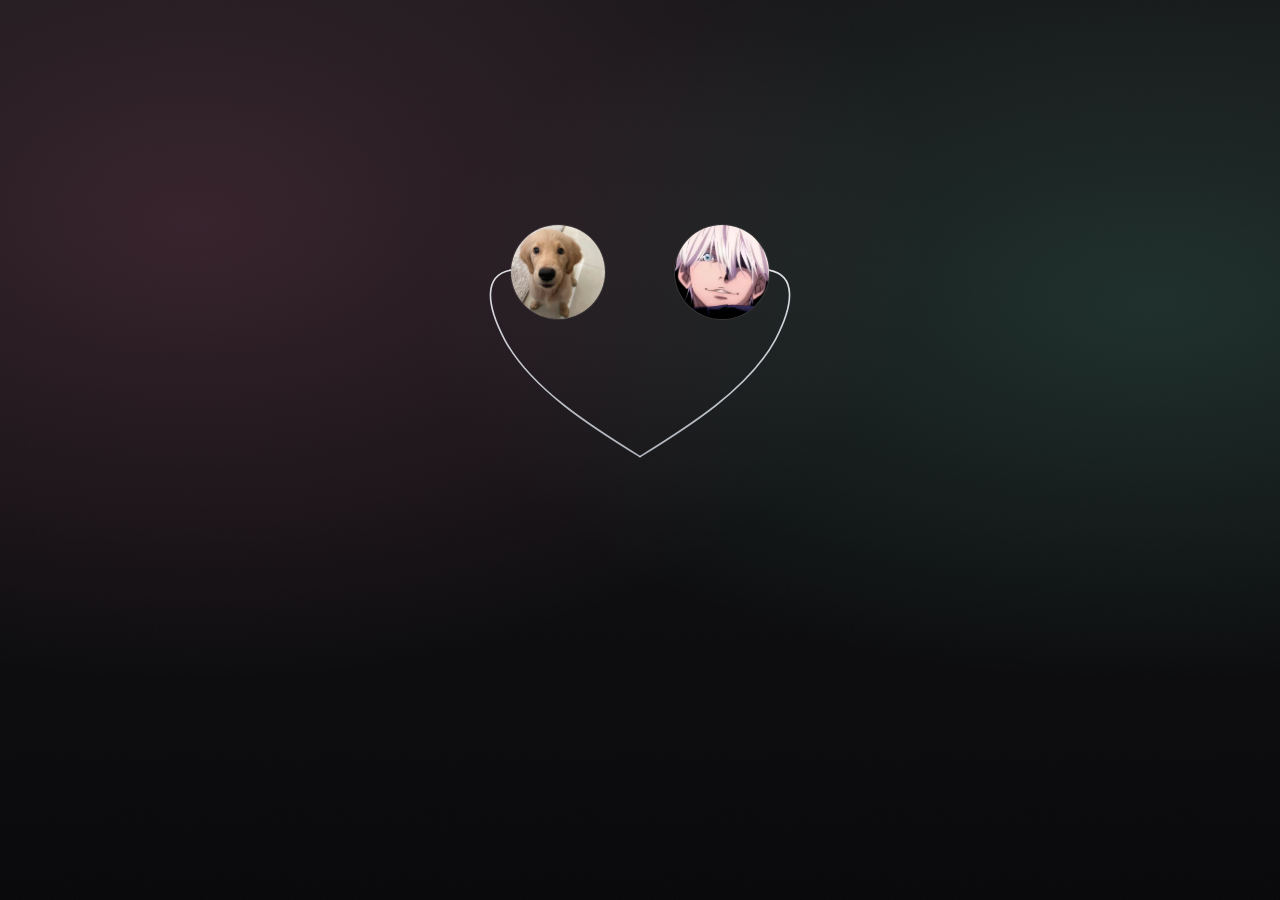
==== listen/index.html @ afef849c "Add incoming voice call and timed conversation continuation" ====
<!doctype html><html lang="zh-CN"><head><meta charset="utf-8"><meta name="viewport" content="width=device-width,initial-scale=1,viewport-fit=cover"><meta name="theme-color" content="#000"><title>一起听 · 动画预览</title><style>
*{box-sizing:border-box;-webkit-tap-highlight-color:transparent}body{margin:0;background:#000;font:15px -apple-system,BlinkMacSystemFont,'PingFang SC',sans-serif;color:#fff;min-height:100svh;display:grid;place-items:center}button{font:inherit;color:inherit;background:none;border:0;cursor:pointer}button:focus-visible{outline:2px solid #acffe4;outline-offset:7px}main{position:relative;width:min(100%,430px);height:100svh;max-height:950px;min-height:560px;overflow:hidden;background:#000;isolation:isolate}.atmosphere{position:absolute;inset:0;opacity:0;transition:opacity 2s,background 2s;background:radial-gradient(ellipse at 15% 25%,#d76b9430,transparent 48%),radial-gradient(ellipse at 90% 34%,#71e7bf25,transparent 45%),linear-gradient(#151517,#08080a)}.ready .atmosphere{opacity:1}.joined .atmosphere{background:radial-gradient(ellipse at 10% 10%,#6a7998aa,transparent 65%),linear-gradient(#3e4d69,#1c2430)}.grain{position:absolute;inset:0;opacity:.035;background-image:url("data:image/svg+xml,%3Csvg xmlns='http://www.w3.org/2000/svg' width='150' height='150'%3E%3Cfilter id='n'%3E%3CfeTurbulence type='fractalNoise' baseFrequency='.75' numOctaves='3' stitchTiles='stitch'/%3E%3C/filter%3E%3Crect width='100%25' height='100%25' filter='url(%23n)' opacity='.6'/%3E%3C/svg%3E");pointer-events:none}.hero{position:absolute;top:16%;left:50%;width:100%;max-width:410px;aspect-ratio:400/320;transform:translateX(-50%);transition:top 1.2s cubic-bezier(.22,.8,.2,1),transform 1.2s cubic-bezier(.22,.8,.2,1);z-index:4}.hero svg{position:absolute;inset:0;width:100%;height:100%;overflow:visible}.heart-path{fill:none;stroke-linecap:round;opacity:0}.ready .heart-path{opacity:1}.left{stroke:#ff9dca}.right{stroke:#99ffe0}.soft{stroke-width:10;filter:blur(8px);opacity:0!important}.ready .soft{opacity:.5!important}.core{stroke-width:1.8;filter:drop-shadow(0 0 4px currentColor)}.tracer{opacity:0;filter:drop-shadow(0 0 6px currentColor)}.avatar{position:absolute;top:24.6%;width:23%;aspect-ratio:1;border-radius:50%;object-fit:cover;opacity:0;transform:scale(.87);box-shadow:0 0 0 1px #ffffff1b,0 12px 25px #0005;transition:opacity 1.7s,transform 1.7s,box-shadow 1.8s}.avatar.sihan{left:18.5%}.avatar.junming{right:18.5%}.portraits .avatar{opacity:1;transform:scale(1)}.portraits .sihan{box-shadow:0 0 0 1px #ffaccc55,0 0 33px #ff7db82a}.portraits .junming{box-shadow:0 0 0 1px #9fffe055,0 0 33px #77ffd62a}.invite-copy{position:absolute;top:53%;left:0;right:0;text-align:center;opacity:0;transform:translateY(12px);transition:opacity 1.3s,transform 1.3s}.words .invite-copy{opacity:1;transform:none}.invite-copy h1{font-size:23px;letter-spacing:.7px;font-weight:500;margin:0 0 15px}.invite-copy p{font-size:18px;color:#c4c4cb;margin:0;font-weight:300;letter-spacing:1.5px}.accept-row{position:absolute;top:72%;left:0;right:0;display:flex;justify-content:center;gap:65px;opacity:0;transform:translateY(16px);transition:opacity 1s,transform 1s}.actions .accept-row{opacity:1;transform:none}.round{width:69px;height:69px;border-radius:50%;display:grid;place-items:center;transition:transform .2s,box-shadow .3s}.round:active{transform:scale(.92)}.round svg{width:31px;height:31px}.decline{background:#8a8a8f44;box-shadow:inset 0 0 0 1px #fff1}.accept{background:linear-gradient(145deg,#ff6963,#ff2828);box-shadow:0 8px 36px #ff383831,inset 0 1px 0 #ffb5a74d}.accept:hover{box-shadow:0 8px 42px #ff383855}.player{position:absolute;inset:0;opacity:0;pointer-events:none;transition:opacity 1.2s .4s}.joined .player{opacity:1;pointer-events:auto}.joined .hero{top:13%;transform:translateX(-50%)scale(.64);transform-origin:top center}.joined .invite-copy,.joined .accept-row{opacity:0;pointer-events:none;transition:opacity .35s;transform:translateY(-8px)}.together{position:absolute;top:67%;width:100%;text-align:center;font-size:19px;color:#ced6e3;opacity:0;transition:opacity 1s .6s}.joined .together{opacity:1}.player-head{position:absolute;top:5.5%;left:20px;right:20px;display:flex;gap:12px;align-items:flex-start;justify-content:space-between}.player-head>button{font-size:27px;color:#d1d8e2;padding:0;line-height:1}.track-heading{text-align:center;min-width:0}.track-heading strong{display:block;font-size:14px;font-weight:500;white-space:nowrap;overflow:hidden;text-overflow:ellipsis;max-width:295px;color:#dce2ed}.track-heading small{display:block;font-size:12px;color:#a8b2c2;margin-top:9px}.disc{position:absolute;left:50%;top:38%;width:74%;aspect-ratio:1;transform:translateX(-50%);border-radius:50%;box-shadow:0 0 0 11px #ffffff05,0 0 0 12px #ffffff13,0 18px 35px #0004;background:#0b0b0c}.vinyl{width:100%;height:100%;border-radius:50%;display:grid;place-items:center;background:repeating-radial-gradient(circle,#18181a 0,#111113 2px,#18181a 3px,#0e0e10 4px);animation:spin 24s linear infinite;animation-play-state:paused}.playing .vinyl{animation-play-state:running}.vinyl img{width:69%;height:69%;border-radius:50%;object-fit:cover;box-shadow:0 0 0 3px #070707}.player-icons{position:absolute;left:30px;right:30px;bottom:24%;display:flex;align-items:center;justify-content:space-between;color:#cbd2de}.player-icons button{font-size:24px;min-width:36px}.player-icons button[aria-pressed=true]{color:#ff727c}.player-icons .chat{background:#ffffff0b;border-radius:50%;padding:10px;font-size:21px}.progress{position:absolute;bottom:16%;left:26px;right:26px}.progress input{appearance:none;-webkit-appearance:none;background:#ffffff22;height:2px;width:100%;outline:none;accent-color:white}.progress input::-webkit-slider-thumb{appearance:none;width:6px;height:6px;border-radius:50%;background:#e7edf4}.times{display:flex;justify-content:space-between;color:#9ba6b8;font-size:10px;margin-top:12px}.times span:nth-child(2){color:#b1bac9;letter-spacing:1px}.controls{position:absolute;bottom:6.5%;left:28px;right:28px;display:flex;justify-content:space-between;align-items:center}.controls button{font-size:24px;color:#c6cedb}.controls .play{font-size:41px;color:#e1e6ee;min-width:60px}.controls .play svg{width:39px;height:39px}.replay{position:absolute;bottom:15px;left:50%;transform:translateX(-50%);font-size:10px;letter-spacing:2px;color:#ffffff40;z-index:10;opacity:0;transition:opacity 1s}.ready .replay{opacity:1}.toast{position:absolute;bottom:31%;left:50%;transform:translateX(-50%);border-radius:20px;padding:10px 18px;background:#0009;z-index:20;font-size:12px;white-space:nowrap}.rejected{position:absolute;inset:0;display:none;place-items:center;text-align:center;color:#aaa;z-index:8;background:#000}.rejected button{display:block;margin:20px auto;color:#ccc;font-size:13px}.declined .rejected{display:grid}@keyframes spin{to{transform:rotate(360deg)}}@media(min-width:600px){main{height:min(94svh,900px);border-radius:30px;box-shadow:0 0 0 1px #ffffff16}}@media(max-height:700px){.hero{top:10%;width:88%}.invite-copy{top:53%}.accept-row{top:73%}.joined .hero{top:12%;transform:translateX(-50%)scale(.57)}.disc{top:35%;width:65%}.player-icons{bottom:24%}}@media(prefers-reduced-motion:reduce){.vinyl{animation:none}.hero,.atmosphere{transition-duration:.4s}}
</style><style>
.ear-wire{fill:none;stroke-width:1.5;stroke-linecap:round;opacity:0;transition:opacity 1.5s}.ear-tip{fill:none;stroke:#f3f3f5;stroke-width:2.2;stroke-linecap:round;opacity:0;transition:opacity 1.5s}.portraits .ear-wire,.portraits .ear-tip{opacity:1}.travel-light{fill:none;stroke:url(#travelColor);stroke-linecap:round;opacity:0}.travel-core{stroke-width:2;filter:drop-shadow(0 0 3px #ffd6e7)}.travel-soft{stroke-width:8;filter:blur(5px)}#flowDot{opacity:0;filter:drop-shadow(0 0 5px #ffcae1)}.avatar{image-rendering:auto;filter:none!important;box-shadow:0 0 0 1px #ffffff15!important}.received .avatar.junming{animation:receiveLight 1.6s ease-out}.received .avatar.sihan{box-shadow:0 0 0 1px #ffffff20!important}@keyframes receiveLight{0%{box-shadow:0 0 0 0 #acffe0a0,0 0 36px #a9ffe070}45%{box-shadow:0 0 0 12px #a9ffe000,0 0 26px #a9ffe040}100%{box-shadow:0 0 0 0 #a9ffe000,0 0 0 #a9ffe000}}
</style><style>.earbuds{fill:#f9fafc;stroke:#f9fafc;stroke-width:1.4;opacity:0;transition:opacity 1.2s}.earbuds path{fill:none;stroke-width:2}.portraits .earbuds{opacity:1}.ear-wire{stroke-width:1.5}.travel-core{visibility:hidden}#flowDot{r:1.8;opacity:0!important}.flow-segment{fill:none;stroke-width:3.8;stroke-linecap:round}</style><style>.invite-copy{top:56%}@media(max-height:700px){.invite-copy{top:55%}}</style><style>.ear-wire{stroke-width:1.05}.ear-tip{stroke-width:1.1}.earbuds{stroke-width:.5}.earbuds path{stroke-width:1}.flow-segment{stroke-width:4;filter:drop-shadow(0 0 2px #ff6677) drop-shadow(0 0 5px currentColor)}.flow-segment.neon-white{stroke:#fff9f6!important;stroke-width:1.65;filter:none}.travel-soft{stroke-width:10;filter:blur(4px)}</style><style>.ear-wire{stroke-width:1.6}.flow-segment{stroke-width:5.2}.flow-segment.neon-white{stroke-width:2.3}.travel-soft{stroke-width:13}</style><style>.decline,.replay{display:none}.accept-row{gap:0}main{height:100svh!important;max-height:none;border-radius:0!important;width:100%;max-width:none}</style></head><body><main id="scene" aria-label="一起听动画预览"><div class="atmosphere"></div><div class="grain"></div><div class="hero"><svg viewBox="0 0 400 320" aria-hidden="true"><defs><linearGradient id="wireLeft" x1="0" y1="0" x2="0" y2="1"><stop stop-color="#f4f5f9" stop-opacity=".9"/><stop offset="1" stop-color="#d6dce7" stop-opacity=".78"/></linearGradient><linearGradient id="wireRight" x1="0" y1="0" x2="0" y2="1"><stop stop-color="#f4f5f9" stop-opacity=".9"/><stop offset="1" stop-color="#d6dce7" stop-opacity=".78"/></linearGradient><linearGradient id="travelColor" gradientUnits="userSpaceOnUse" x1="65" y1="0" x2="335" y2="0"><stop stop-color="#ff536d"/><stop offset=".48" stop-color="#f9dae5"/><stop offset="1" stop-color="#a9ffe0"/></linearGradient></defs><path class="ear-wire" d="M74 123 C47 128 50 157 68 191 C94 239 153 276 200 305" stroke="url(#wireLeft)"/><path class="ear-wire" d="M326 123 C353 128 350 157 332 191 C306 239 247 276 200 305" stroke="url(#wireRight)"/><path id="flowSoft" class="travel-light travel-soft" d="M74 123 C47 128 50 157 68 191 C94 239 153 276 200 305 C247 276 306 239 332 191 C350 157 353 128 326 123 Q308 121 280 127"/><path id="flow" class="travel-light travel-core" d="M74 123 C47 128 50 157 68 191 C94 239 153 276 200 305 C247 276 306 239 332 191 C350 157 353 128 326 123 Q308 121 280 127"/><g id="flowSegments"></g><circle id="flowDot" r="2.2" fill="#fff3f9"/></svg><img class="avatar sihan" src="../assets/2a4f7eace0f0ba755a666dd6da0819e97e3ea6f4.jpg" alt="陈思罕的网易云头像"><img class="avatar junming" src="../assets/f49300888a04b9a6ac1f22a2c829a910344f1e4a.png" alt="陈浚铭的网易云头像"><div class="together">正在一起听</div></div><div class="invite-copy"><h1>您的复活码是3512</h1><p>邀请你一起听</p></div><div class="accept-row"><button class="round decline" id="decline" aria-label="拒绝一起听邀请" disabled><svg viewBox="0 0 32 32" fill="none" stroke="white" stroke-width="2" stroke-linecap="round"><path d="m7 7 18 18M25 7 7 25"/></svg></button><button class="round accept" id="accept" aria-label="接受一起听邀请" disabled><svg viewBox="0 0 32 32" fill="none" stroke="white" stroke-width="2" stroke-linecap="round" stroke-linejoin="round"><path d="m5 16 8 8L27 7"/></svg></button></div><section class="player" aria-label="一起听播放页" aria-hidden="true"><header class="player-head"><button id="back" aria-label="返回邀请">⌄</button><div class="track-heading"><strong>刻在我心底的名字</strong><small>卢广仲　<span>关注</span></small></div><button id="more" aria-label="更多">⋮</button></header><div class="disc"><div class="vinyl"><img src="../assets/ending-name-cover.jpg" alt="刻在我心底的名字专辑封面"></div></div><div class="player-icons"><button id="like" aria-label="喜欢歌曲" aria-pressed="true">♥</button><button id="download" aria-label="下载歌曲">⇩</button><button class="chat" id="chat" aria-label="一起听聊天">☏</button><button id="comment" aria-label="歌曲评论">☷</button><button id="options" aria-label="更多选项">⋮</button></div><div class="progress"><input id="seek" type="range" min="0" max="320" step=".1" value="0" aria-label="歌曲播放进度"><div class="times"><span id="elapsed">00:00</span><span>极高音质</span><span id="duration">05:20</span></div></div><div class="controls"><button id="loop" aria-label="单曲循环" aria-pressed="false">↺₁</button><button id="prev" aria-label="从头播放">▮◀</button><button class="play" id="play" aria-label="暂停歌曲"><svg viewBox="0 0 40 40" fill="currentColor"><path d="M11 6h6v28h-6zm12 0h6v28h-6z"/></svg></button><button id="next" aria-label="下一首">▶▮</button><button id="queue" aria-label="播放列表">☷</button></div></section><div class="rejected"><div>邀请已婉拒<button id="retry">重新播放这段邀请 ↻</button></div></div><button class="replay" id="replay">重播动画 ↻</button><audio id="audio" preload="metadata" src="../assets/ending-name.mp3"></audio></main><script>
const $=id=>document.getElementById(id),scene=$('scene'),audio=$('audio');let run=0,raf=0,timers=[];
const later=(fn,t)=>timers.push(setTimeout(fn,t));
function reset(){run++;cancelAnimationFrame(raf);timers.forEach(clearTimeout);timers=[];audio.pause();audio.currentTime=0;scene.className='';document.querySelector('.player').setAttribute('aria-hidden','true');document.querySelector('.accept-row').inert=false;document.querySelector('.player').inert=true;$('accept').disabled=$('decline').disabled=true;for(const id of ['flow','flowSoft','flowDot'])$(id).style.opacity=0;$('flowSegments').replaceChildren();later(start,1200);}
function start(){
 const token=run;scene.classList.add('ready');later(()=>scene.classList.add('portraits'),100);later(()=>scene.classList.add('words'),1500);
 later(()=>{
  const path=$('flow'),len=path.getTotalLength(),trail=160,duration=4800;let begin=performance.now();const unused=0;const segments=[];for(let i=0;i<160;i++){const line=document.createElementNS('http://www.w3.org/2000/svg','path');line.classList.add('flow-segment');$('flowSegments').append(line);const core=line.cloneNode();core.classList.add('neon-white');$('flowSegments').append(core);segments.push({line,core});}
  for(const id of ['flow','flowSoft']){$(id).style.strokeDasharray=trail+' '+(len+trail);}
  function draw(now){
   if(token!==run||scene.classList.contains('joined'))return;
   const t=Math.min(1,(now-begin)/duration),distance=len*(t*t*(3-2*t)),point=path.getPointAtLength(distance);
   const opacity=t>.92?(1-t)/.08:Math.min(1,t*15);
   for(const id of ['flow','flowSoft']){$(id).style.strokeDashoffset=trail-distance;$(id).style.opacity=opacity*(id==='flowSoft'?.7:1);}
   const blend=Math.max(0,Math.min(1,(distance/len-.42)/.28));const head=[255+(74-255)*blend,65+(238-65)*blend,100+(192-100)*blend];
   segments.forEach(({line,core},i)=>{const q0=i/segments.length,q1=(i+1)/segments.length,d0=distance-trail+trail*q0,d1=distance-trail+trail*q1;if(d1<0){line.style.opacity=core.style.opacity=0;return;}const a=path.getPointAtLength(Math.max(0,d0)),b=path.getPointAtLength(Math.max(0,d1));line.setAttribute('d','M'+a.x+' '+a.y+' L'+b.x+' '+b.y);core.setAttribute('d',line.getAttribute('d'));core.style.opacity=opacity*Math.pow(q1,.85);const pale=(1-q1)*.35;const rgb=head.map(c=>Math.round(c+(255-c)*pale));line.setAttribute('stroke','rgb('+rgb.join(',')+')');line.style.opacity=opacity*Math.pow(q1,1.3);});
   $('flowDot').setAttribute('cx',point.x);$('flowDot').setAttribute('cy',point.y);$('flowDot').style.opacity=opacity;
   
   if(t<1)raf=requestAnimationFrame(draw);
   else{scene.classList.add('actions');$('accept').disabled=false;begin=now;raf=requestAnimationFrame(draw);}
  }
  raf=requestAnimationFrame(draw);
 },900);
}
function join(){if(scene.classList.contains('joined'))return;scene.classList.add('joined');document.querySelector('.player').inert=false;document.querySelector('.player').setAttribute('aria-hidden','false');document.querySelector('.accept-row').inert=true;audio.play().catch(()=>{scene.classList.remove('playing');syncPlay();});$('play').focus({preventScroll:true});}
function syncPlay(){const playing=!audio.paused;scene.classList.toggle('playing',playing);$('play').innerHTML=playing?'<svg viewBox="0 0 40 40" fill="currentColor"><path d="M11 6h6v28h-6zm12 0h6v28h-6z"/></svg>':'<svg viewBox="0 0 40 40" fill="currentColor"><path d="m10 5 26 15-26 15z"/></svg>';$('play').setAttribute('aria-label',playing?'暂停歌曲':'播放歌曲');}
const time=n=>String(Math.floor(n/60)).padStart(2,'0')+':'+String(Math.floor(n%60)).padStart(2,'0');
audio.onplay=audio.onpause=audio.onended=syncPlay;audio.onloadedmetadata=()=>{$('seek').max=audio.duration;$('duration').textContent=time(audio.duration);};audio.ontimeupdate=()=>{$('seek').value=audio.currentTime;$('elapsed').textContent=time(audio.currentTime);};$('seek').oninput=e=>audio.currentTime=Number(e.target.value);
$('accept').onclick=join;$('decline').onclick=()=>{};$('replay').onclick=$('retry').onclick=$('back').onclick=reset;$('play').onclick=()=>audio.paused?audio.play().catch(()=>toast('点击重试播放')):audio.pause();$('prev').onclick=()=>{audio.currentTime=0;};$('next').onclick=()=>toast('正在一起听《刻在我心底的名字》');$('like').onclick=()=>{const b=$('like'),on=b.getAttribute('aria-pressed')!=='true';b.setAttribute('aria-pressed',on);b.textContent=on?'♥':'♡';};$('loop').onclick=()=>{audio.loop=!audio.loop;$('loop').setAttribute('aria-pressed',audio.loop);toast(audio.loop?'单曲循环已开启':'单曲循环已关闭');};function toast(text){document.querySelector('.toast')?.remove();const n=document.createElement('div');n.className='toast';n.textContent=text;scene.append(n);setTimeout(()=>n.remove(),2000);}for(const id of ['more','options','queue','chat','comment','download'])$(id).onclick=()=>toast(id==='queue'?'一起听 · 刻在我心底的名字':id==='chat'?'正在和您的复活码是3512一起听':'一起听动画预览');reset();
</script></body></html>
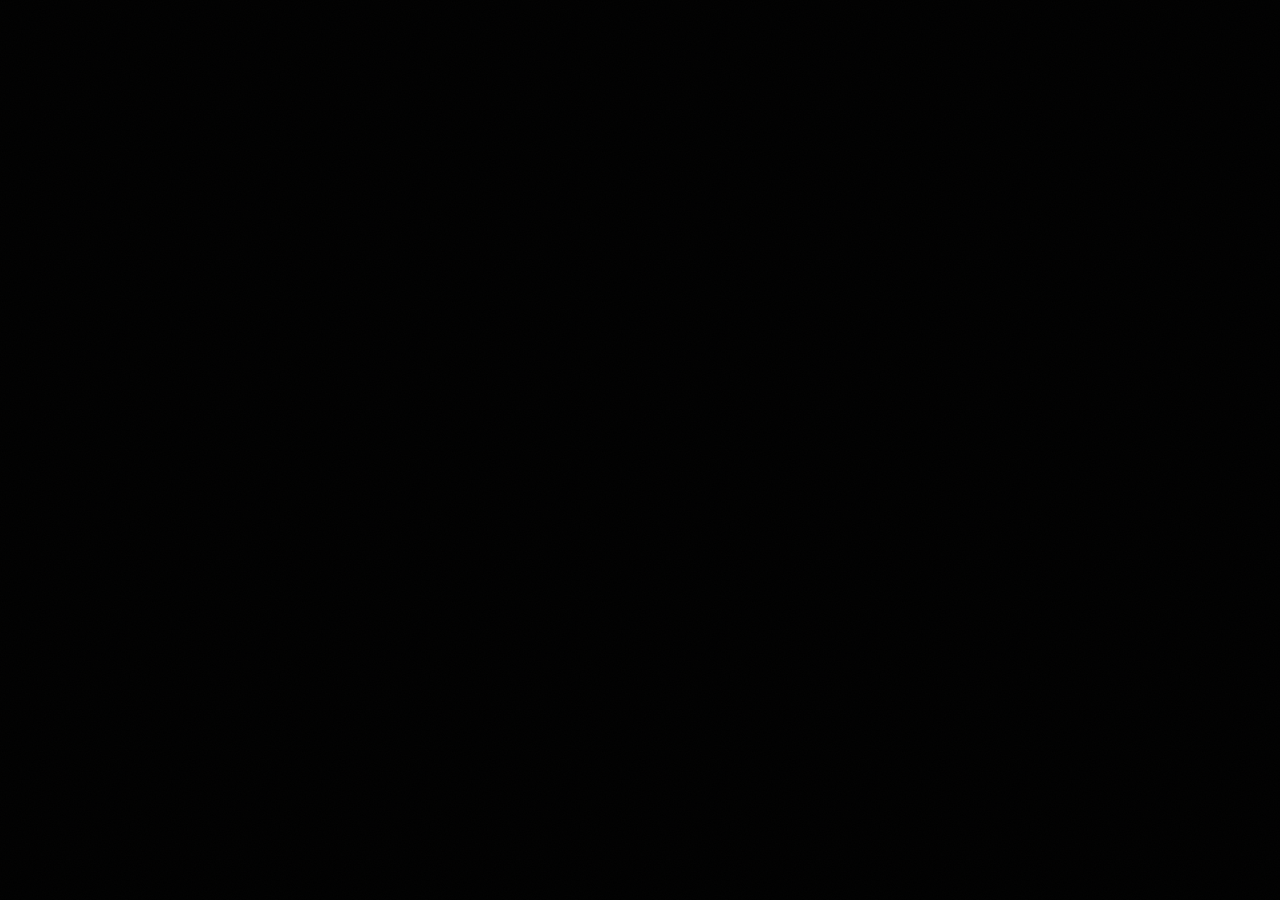
==== commit fac420d2: "Add incoming voice call and timed conversation continuation" ====
--- a/listen/index.html
+++ b/listen/index.html
@@ -2,7 +2,7 @@
 *{box-sizing:border-box;-webkit-tap-highlight-color:transparent}body{margin:0;background:#000;font:15px -apple-system,BlinkMacSystemFont,'PingFang SC',sans-serif;color:#fff;min-height:100svh;display:grid;place-items:center}button{font:inherit;color:inherit;background:none;border:0;cursor:pointer}button:focus-visible{outline:2px solid #acffe4;outline-offset:7px}main{position:relative;width:min(100%,430px);height:100svh;max-height:950px;min-height:560px;overflow:hidden;background:#000;isolation:isolate}.atmosphere{position:absolute;inset:0;opacity:0;transition:opacity 2s,background 2s;background:radial-gradient(ellipse at 15% 25%,#d76b9430,transparent 48%),radial-gradient(ellipse at 90% 34%,#71e7bf25,transparent 45%),linear-gradient(#151517,#08080a)}.ready .atmosphere{opacity:1}.joined .atmosphere{background:radial-gradient(ellipse at 10% 10%,#6a7998aa,transparent 65%),linear-gradient(#3e4d69,#1c2430)}.grain{position:absolute;inset:0;opacity:.035;background-image:url("data:image/svg+xml,%3Csvg xmlns='http://www.w3.org/2000/svg' width='150' height='150'%3E%3Cfilter id='n'%3E%3CfeTurbulence type='fractalNoise' baseFrequency='.75' numOctaves='3' stitchTiles='stitch'/%3E%3C/filter%3E%3Crect width='100%25' height='100%25' filter='url(%23n)' opacity='.6'/%3E%3C/svg%3E");pointer-events:none}.hero{position:absolute;top:16%;left:50%;width:100%;max-width:410px;aspect-ratio:400/320;transform:translateX(-50%);transition:top 1.2s cubic-bezier(.22,.8,.2,1),transform 1.2s cubic-bezier(.22,.8,.2,1);z-index:4}.hero svg{position:absolute;inset:0;width:100%;height:100%;overflow:visible}.heart-path{fill:none;stroke-linecap:round;opacity:0}.ready .heart-path{opacity:1}.left{stroke:#ff9dca}.right{stroke:#99ffe0}.soft{stroke-width:10;filter:blur(8px);opacity:0!important}.ready .soft{opacity:.5!important}.core{stroke-width:1.8;filter:drop-shadow(0 0 4px currentColor)}.tracer{opacity:0;filter:drop-shadow(0 0 6px currentColor)}.avatar{position:absolute;top:24.6%;width:23%;aspect-ratio:1;border-radius:50%;object-fit:cover;opacity:0;transform:scale(.87);box-shadow:0 0 0 1px #ffffff1b,0 12px 25px #0005;transition:opacity 1.7s,transform 1.7s,box-shadow 1.8s}.avatar.sihan{left:18.5%}.avatar.junming{right:18.5%}.portraits .avatar{opacity:1;transform:scale(1)}.portraits .sihan{box-shadow:0 0 0 1px #ffaccc55,0 0 33px #ff7db82a}.portraits .junming{box-shadow:0 0 0 1px #9fffe055,0 0 33px #77ffd62a}.invite-copy{position:absolute;top:53%;left:0;right:0;text-align:center;opacity:0;transform:translateY(12px);transition:opacity 1.3s,transform 1.3s}.words .invite-copy{opacity:1;transform:none}.invite-copy h1{font-size:23px;letter-spacing:.7px;font-weight:500;margin:0 0 15px}.invite-copy p{font-size:18px;color:#c4c4cb;margin:0;font-weight:300;letter-spacing:1.5px}.accept-row{position:absolute;top:72%;left:0;right:0;display:flex;justify-content:center;gap:65px;opacity:0;transform:translateY(16px);transition:opacity 1s,transform 1s}.actions .accept-row{opacity:1;transform:none}.round{width:69px;height:69px;border-radius:50%;display:grid;place-items:center;transition:transform .2s,box-shadow .3s}.round:active{transform:scale(.92)}.round svg{width:31px;height:31px}.decline{background:#8a8a8f44;box-shadow:inset 0 0 0 1px #fff1}.accept{background:linear-gradient(145deg,#ff6963,#ff2828);box-shadow:0 8px 36px #ff383831,inset 0 1px 0 #ffb5a74d}.accept:hover{box-shadow:0 8px 42px #ff383855}.player{position:absolute;inset:0;opacity:0;pointer-events:none;transition:opacity 1.2s .4s}.joined .player{opacity:1;pointer-events:auto}.joined .hero{top:13%;transform:translateX(-50%)scale(.64);transform-origin:top center}.joined .invite-copy,.joined .accept-row{opacity:0;pointer-events:none;transition:opacity .35s;transform:translateY(-8px)}.together{position:absolute;top:67%;width:100%;text-align:center;font-size:19px;color:#ced6e3;opacity:0;transition:opacity 1s .6s}.joined .together{opacity:1}.player-head{position:absolute;top:5.5%;left:20px;right:20px;display:flex;gap:12px;align-items:flex-start;justify-content:space-between}.player-head>button{font-size:27px;color:#d1d8e2;padding:0;line-height:1}.track-heading{text-align:center;min-width:0}.track-heading strong{display:block;font-size:14px;font-weight:500;white-space:nowrap;overflow:hidden;text-overflow:ellipsis;max-width:295px;color:#dce2ed}.track-heading small{display:block;font-size:12px;color:#a8b2c2;margin-top:9px}.disc{position:absolute;left:50%;top:38%;width:74%;aspect-ratio:1;transform:translateX(-50%);border-radius:50%;box-shadow:0 0 0 11px #ffffff05,0 0 0 12px #ffffff13,0 18px 35px #0004;background:#0b0b0c}.vinyl{width:100%;height:100%;border-radius:50%;display:grid;place-items:center;background:repeating-radial-gradient(circle,#18181a 0,#111113 2px,#18181a 3px,#0e0e10 4px);animation:spin 24s linear infinite;animation-play-state:paused}.playing .vinyl{animation-play-state:running}.vinyl img{width:69%;height:69%;border-radius:50%;object-fit:cover;box-shadow:0 0 0 3px #070707}.player-icons{position:absolute;left:30px;right:30px;bottom:24%;display:flex;align-items:center;justify-content:space-between;color:#cbd2de}.player-icons button{font-size:24px;min-width:36px}.player-icons button[aria-pressed=true]{color:#ff727c}.player-icons .chat{background:#ffffff0b;border-radius:50%;padding:10px;font-size:21px}.progress{position:absolute;bottom:16%;left:26px;right:26px}.progress input{appearance:none;-webkit-appearance:none;background:#ffffff22;height:2px;width:100%;outline:none;accent-color:white}.progress input::-webkit-slider-thumb{appearance:none;width:6px;height:6px;border-radius:50%;background:#e7edf4}.times{display:flex;justify-content:space-between;color:#9ba6b8;font-size:10px;margin-top:12px}.times span:nth-child(2){color:#b1bac9;letter-spacing:1px}.controls{position:absolute;bottom:6.5%;left:28px;right:28px;display:flex;justify-content:space-between;align-items:center}.controls button{font-size:24px;color:#c6cedb}.controls .play{font-size:41px;color:#e1e6ee;min-width:60px}.controls .play svg{width:39px;height:39px}.replay{position:absolute;bottom:15px;left:50%;transform:translateX(-50%);font-size:10px;letter-spacing:2px;color:#ffffff40;z-index:10;opacity:0;transition:opacity 1s}.ready .replay{opacity:1}.toast{position:absolute;bottom:31%;left:50%;transform:translateX(-50%);border-radius:20px;padding:10px 18px;background:#0009;z-index:20;font-size:12px;white-space:nowrap}.rejected{position:absolute;inset:0;display:none;place-items:center;text-align:center;color:#aaa;z-index:8;background:#000}.rejected button{display:block;margin:20px auto;color:#ccc;font-size:13px}.declined .rejected{display:grid}@keyframes spin{to{transform:rotate(360deg)}}@media(min-width:600px){main{height:min(94svh,900px);border-radius:30px;box-shadow:0 0 0 1px #ffffff16}}@media(max-height:700px){.hero{top:10%;width:88%}.invite-copy{top:53%}.accept-row{top:73%}.joined .hero{top:12%;transform:translateX(-50%)scale(.57)}.disc{top:35%;width:65%}.player-icons{bottom:24%}}@media(prefers-reduced-motion:reduce){.vinyl{animation:none}.hero,.atmosphere{transition-duration:.4s}}
 </style><style>
 .ear-wire{fill:none;stroke-width:1.5;stroke-linecap:round;opacity:0;transition:opacity 1.5s}.ear-tip{fill:none;stroke:#f3f3f5;stroke-width:2.2;stroke-linecap:round;opacity:0;transition:opacity 1.5s}.portraits .ear-wire,.portraits .ear-tip{opacity:1}.travel-light{fill:none;stroke:url(#travelColor);stroke-linecap:round;opacity:0}.travel-core{stroke-width:2;filter:drop-shadow(0 0 3px #ffd6e7)}.travel-soft{stroke-width:8;filter:blur(5px)}#flowDot{opacity:0;filter:drop-shadow(0 0 5px #ffcae1)}.avatar{image-rendering:auto;filter:none!important;box-shadow:0 0 0 1px #ffffff15!important}.received .avatar.junming{animation:receiveLight 1.6s ease-out}.received .avatar.sihan{box-shadow:0 0 0 1px #ffffff20!important}@keyframes receiveLight{0%{box-shadow:0 0 0 0 #acffe0a0,0 0 36px #a9ffe070}45%{box-shadow:0 0 0 12px #a9ffe000,0 0 26px #a9ffe040}100%{box-shadow:0 0 0 0 #a9ffe000,0 0 0 #a9ffe000}}
-</style><style>.earbuds{fill:#f9fafc;stroke:#f9fafc;stroke-width:1.4;opacity:0;transition:opacity 1.2s}.earbuds path{fill:none;stroke-width:2}.portraits .earbuds{opacity:1}.ear-wire{stroke-width:1.5}.travel-core{visibility:hidden}#flowDot{r:1.8;opacity:0!important}.flow-segment{fill:none;stroke-width:3.8;stroke-linecap:round}</style><style>.invite-copy{top:56%}@media(max-height:700px){.invite-copy{top:55%}}</style><style>.ear-wire{stroke-width:1.05}.ear-tip{stroke-width:1.1}.earbuds{stroke-width:.5}.earbuds path{stroke-width:1}.flow-segment{stroke-width:4;filter:drop-shadow(0 0 2px #ff6677) drop-shadow(0 0 5px currentColor)}.flow-segment.neon-white{stroke:#fff9f6!important;stroke-width:1.65;filter:none}.travel-soft{stroke-width:10;filter:blur(4px)}</style><style>.ear-wire{stroke-width:1.6}.flow-segment{stroke-width:5.2}.flow-segment.neon-white{stroke-width:2.3}.travel-soft{stroke-width:13}</style><style>.decline,.replay{display:none}.accept-row{gap:0}main{height:100svh!important;max-height:none;border-radius:0!important;width:100%;max-width:none}</style></head><body><main id="scene" aria-label="一起听动画预览"><div class="atmosphere"></div><div class="grain"></div><div class="hero"><svg viewBox="0 0 400 320" aria-hidden="true"><defs><linearGradient id="wireLeft" x1="0" y1="0" x2="0" y2="1"><stop stop-color="#f4f5f9" stop-opacity=".9"/><stop offset="1" stop-color="#d6dce7" stop-opacity=".78"/></linearGradient><linearGradient id="wireRight" x1="0" y1="0" x2="0" y2="1"><stop stop-color="#f4f5f9" stop-opacity=".9"/><stop offset="1" stop-color="#d6dce7" stop-opacity=".78"/></linearGradient><linearGradient id="travelColor" gradientUnits="userSpaceOnUse" x1="65" y1="0" x2="335" y2="0"><stop stop-color="#ff536d"/><stop offset=".48" stop-color="#f9dae5"/><stop offset="1" stop-color="#a9ffe0"/></linearGradient></defs><path class="ear-wire" d="M74 123 C47 128 50 157 68 191 C94 239 153 276 200 305" stroke="url(#wireLeft)"/><path class="ear-wire" d="M326 123 C353 128 350 157 332 191 C306 239 247 276 200 305" stroke="url(#wireRight)"/><path id="flowSoft" class="travel-light travel-soft" d="M74 123 C47 128 50 157 68 191 C94 239 153 276 200 305 C247 276 306 239 332 191 C350 157 353 128 326 123 Q308 121 280 127"/><path id="flow" class="travel-light travel-core" d="M74 123 C47 128 50 157 68 191 C94 239 153 276 200 305 C247 276 306 239 332 191 C350 157 353 128 326 123 Q308 121 280 127"/><g id="flowSegments"></g><circle id="flowDot" r="2.2" fill="#fff3f9"/></svg><img class="avatar sihan" src="../assets/2a4f7eace0f0ba755a666dd6da0819e97e3ea6f4.jpg" alt="陈思罕的网易云头像"><img class="avatar junming" src="../assets/f49300888a04b9a6ac1f22a2c829a910344f1e4a.png" alt="陈浚铭的网易云头像"><div class="together">正在一起听</div></div><div class="invite-copy"><h1>您的复活码是3512</h1><p>邀请你一起听</p></div><div class="accept-row"><button class="round decline" id="decline" aria-label="拒绝一起听邀请" disabled><svg viewBox="0 0 32 32" fill="none" stroke="white" stroke-width="2" stroke-linecap="round"><path d="m7 7 18 18M25 7 7 25"/></svg></button><button class="round accept" id="accept" aria-label="接受一起听邀请" disabled><svg viewBox="0 0 32 32" fill="none" stroke="white" stroke-width="2" stroke-linecap="round" stroke-linejoin="round"><path d="m5 16 8 8L27 7"/></svg></button></div><section class="player" aria-label="一起听播放页" aria-hidden="true"><header class="player-head"><button id="back" aria-label="返回邀请">⌄</button><div class="track-heading"><strong>刻在我心底的名字</strong><small>卢广仲　<span>关注</span></small></div><button id="more" aria-label="更多">⋮</button></header><div class="disc"><div class="vinyl"><img src="../assets/ending-name-cover.jpg" alt="刻在我心底的名字专辑封面"></div></div><div class="player-icons"><button id="like" aria-label="喜欢歌曲" aria-pressed="true">♥</button><button id="download" aria-label="下载歌曲">⇩</button><button class="chat" id="chat" aria-label="一起听聊天">☏</button><button id="comment" aria-label="歌曲评论">☷</button><button id="options" aria-label="更多选项">⋮</button></div><div class="progress"><input id="seek" type="range" min="0" max="320" step=".1" value="0" aria-label="歌曲播放进度"><div class="times"><span id="elapsed">00:00</span><span>极高音质</span><span id="duration">05:20</span></div></div><div class="controls"><button id="loop" aria-label="单曲循环" aria-pressed="false">↺₁</button><button id="prev" aria-label="从头播放">▮◀</button><button class="play" id="play" aria-label="暂停歌曲"><svg viewBox="0 0 40 40" fill="currentColor"><path d="M11 6h6v28h-6zm12 0h6v28h-6z"/></svg></button><button id="next" aria-label="下一首">▶▮</button><button id="queue" aria-label="播放列表">☷</button></div></section><div class="rejected"><div>邀请已婉拒<button id="retry">重新播放这段邀请 ↻</button></div></div><button class="replay" id="replay">重播动画 ↻</button><audio id="audio" preload="metadata" src="../assets/ending-name.mp3"></audio></main><script>
+</style><style>.earbuds{fill:#f9fafc;stroke:#f9fafc;stroke-width:1.4;opacity:0;transition:opacity 1.2s}.earbuds path{fill:none;stroke-width:2}.portraits .earbuds{opacity:1}.ear-wire{stroke-width:1.5}.travel-core{visibility:hidden}#flowDot{r:1.8;opacity:0!important}.flow-segment{fill:none;stroke-width:3.8;stroke-linecap:round}</style><style>.invite-copy{top:56%}@media(max-height:700px){.invite-copy{top:55%}}</style><style>.ear-wire{stroke-width:1.05}.ear-tip{stroke-width:1.1}.earbuds{stroke-width:.5}.earbuds path{stroke-width:1}.flow-segment{stroke-width:4;filter:drop-shadow(0 0 2px #ff6677) drop-shadow(0 0 5px currentColor)}.flow-segment.neon-white{stroke:#fff9f6!important;stroke-width:1.65;filter:none}.travel-soft{stroke-width:10;filter:blur(4px)}</style><style>.ear-wire{stroke-width:1.6}.flow-segment{stroke-width:5.2}.flow-segment.neon-white{stroke-width:2.3}.travel-soft{stroke-width:13}</style><style>.decline,.replay{display:none}.accept-row{gap:0}main{height:100svh!important;max-height:none;border-radius:0!important;width:100%;max-width:none}</style><style>.distance-label{width:69%;height:69%;border-radius:50%;background:linear-gradient(140deg,#637d87,#27333e);display:flex;flex-direction:column;align-items:center;justify-content:center;font-size:35px;letter-spacing:8px}.distance-label small{font-size:11px;letter-spacing:3px;margin-top:15px}.listen-report{position:absolute;inset:0;z-index:50;background:#232323;overflow:auto;padding:50px 24px;color:#fff}.listen-report header{text-align:center;font-size:20px;margin:10px 0 35px}.report-peer{background:#343434;padding:20px;border-radius:15px;display:flex;align-items:center;gap:14px}.report-peer img{width:55px;height:55px;border-radius:50%}.report-peer p{font-size:12px;color:#84c36b}.report-card{background:linear-gradient(135deg,#ee8376,#eb5848);border-radius:15px;margin-top:20px;padding:22px 18px}.report-brand{font-size:11px;display:flex;justify-content:space-between;opacity:.7}.report-white{margin-top:45px;background:white;border-radius:13px;padding:0 15px 30px;text-align:center;color:#dc6666}.report-avatars{display:flex;justify-content:center;transform:translateY(-25px)}.report-avatars img{width:55px;height:55px;border-radius:50%;border:2px solid white;margin:0 -3px}.report-stats{display:flex;justify-content:space-around;margin:15px 0 35px}.report-stats small{display:block;font-size:13px;color:#e59a9a;margin-bottom:12px}.report-stats strong{font-size:27px;font-weight:400}.report-total{border-top:1px solid #eee;padding-top:24px;font-size:14px;color:#e59a9a}.report-end{text-align:center;font-size:13px;opacity:.8;margin:35px 0 10px}</style></head><body><main id="scene" aria-label="一起听动画预览"><div class="atmosphere"></div><div class="grain"></div><div class="hero"><svg viewBox="0 0 400 320" aria-hidden="true"><defs><linearGradient id="wireLeft" x1="0" y1="0" x2="0" y2="1"><stop stop-color="#f4f5f9" stop-opacity=".9"/><stop offset="1" stop-color="#d6dce7" stop-opacity=".78"/></linearGradient><linearGradient id="wireRight" x1="0" y1="0" x2="0" y2="1"><stop stop-color="#f4f5f9" stop-opacity=".9"/><stop offset="1" stop-color="#d6dce7" stop-opacity=".78"/></linearGradient><linearGradient id="travelColor" gradientUnits="userSpaceOnUse" x1="65" y1="0" x2="335" y2="0"><stop stop-color="#ff536d"/><stop offset=".48" stop-color="#f9dae5"/><stop offset="1" stop-color="#a9ffe0"/></linearGradient></defs><path class="ear-wire" d="M74 123 C47 128 50 157 68 191 C94 239 153 276 200 305" stroke="url(#wireLeft)"/><path class="ear-wire" d="M326 123 C353 128 350 157 332 191 C306 239 247 276 200 305" stroke="url(#wireRight)"/><path id="flowSoft" class="travel-light travel-soft" d="M74 123 C47 128 50 157 68 191 C94 239 153 276 200 305 C247 276 306 239 332 191 C350 157 353 128 326 123 Q308 121 280 127"/><path id="flow" class="travel-light travel-core" d="M74 123 C47 128 50 157 68 191 C94 239 153 276 200 305 C247 276 306 239 332 191 C350 157 353 128 326 123 Q308 121 280 127"/><g id="flowSegments"></g><circle id="flowDot" r="2.2" fill="#fff3f9"/></svg><img class="avatar sihan" src="../assets/2a4f7eace0f0ba755a666dd6da0819e97e3ea6f4.jpg" alt="陈思罕的网易云头像"><img class="avatar junming" src="../assets/f49300888a04b9a6ac1f22a2c829a910344f1e4a.png" alt="陈浚铭的网易云头像"><div class="together">正在一起听</div></div><div class="invite-copy"><h1>您的复活码是3512</h1><p>邀请你一起听</p></div><div class="accept-row"><button class="round decline" id="decline" aria-label="拒绝一起听邀请" disabled><svg viewBox="0 0 32 32" fill="none" stroke="white" stroke-width="2" stroke-linecap="round"><path d="m7 7 18 18M25 7 7 25"/></svg></button><button class="round accept" id="accept" aria-label="接受一起听邀请" disabled><svg viewBox="0 0 32 32" fill="none" stroke="white" stroke-width="2" stroke-linecap="round" stroke-linejoin="round"><path d="m5 16 8 8L27 7"/></svg></button></div><section class="player" aria-label="一起听播放页" aria-hidden="true"><header class="player-head"><button id="back" aria-label="返回邀请">⌄</button><div class="track-heading"><strong>距离</strong><small>郑润泽　<span>关注</span></small></div><button id="more" aria-label="更多">⋮</button></header><div class="disc"><div class="vinyl"><div class="distance-label">距离<small>郑润泽</small></div></div></div><div class="player-icons"><button id="like" aria-label="喜欢歌曲" aria-pressed="true">♥</button><button id="download" aria-label="下载歌曲">⇩</button><button class="chat" id="chat" aria-label="一起听聊天">☏</button><button id="comment" aria-label="歌曲评论">☷</button><button id="options" aria-label="更多选项">⋮</button></div><div class="progress"><input id="seek" type="range" min="0" max="320" step=".1" value="0" aria-label="歌曲播放进度"><div class="times"><span id="elapsed">00:00</span><span>极高音质</span><span id="duration">05:20</span></div></div><div class="controls"><button id="loop" aria-label="单曲循环" aria-pressed="false">↺₁</button><button id="prev" aria-label="从头播放">▮◀</button><button class="play" id="play" aria-label="暂停歌曲"><svg viewBox="0 0 40 40" fill="currentColor"><path d="M11 6h6v28h-6zm12 0h6v28h-6z"/></svg></button><button id="next" aria-label="下一首">▶▮</button><button id="queue" aria-label="播放列表">☷</button></div></section><div class="rejected"><div>邀请已婉拒<button id="retry">重新播放这段邀请 ↻</button></div></div><button class="replay" id="replay">重播动画 ↻</button><audio id="audio" preload="metadata" src="../assets/distance.mp3"></audio></main><script>
 const $=id=>document.getElementById(id),scene=$('scene'),audio=$('audio');let run=0,raf=0,timers=[];
 const later=(fn,t)=>timers.push(setTimeout(fn,t));
 function reset(){run++;cancelAnimationFrame(raf);timers.forEach(clearTimeout);timers=[];audio.pause();audio.currentTime=0;scene.className='';document.querySelector('.player').setAttribute('aria-hidden','true');document.querySelector('.accept-row').inert=false;document.querySelector('.player').inert=true;$('accept').disabled=$('decline').disabled=true;for(const id of ['flow','flowSoft','flowDot'])$(id).style.opacity=0;$('flowSegments').replaceChildren();later(start,1200);}
@@ -27,8 +27,12 @@
  },900);
 }
 function join(){if(scene.classList.contains('joined'))return;scene.classList.add('joined');document.querySelector('.player').inert=false;document.querySelector('.player').setAttribute('aria-hidden','false');document.querySelector('.accept-row').inert=true;audio.play().catch(()=>{scene.classList.remove('playing');syncPlay();});$('play').focus({preventScroll:true});}
+function showListenReport(){
+ if(document.querySelector('.listen-report'))return;
+ const report=document.createElement('section');report.className='listen-report';report.innerHTML='<header>和TA的一起听</header><div class="report-peer"><img src="../assets/2a4f7eace0f0ba755a666dd6da0819e97e3ea6f4.jpg"><div>您的复活码是3512<p>● 在线</p></div></div><div class="report-card"><div class="report-brand"><span>网易云音乐 | 一起听</span><span>2026.11.08</span></div><div class="report-white"><div class="report-avatars"><img src="../assets/f49300888a04b9a6ac1f22a2c829a910344f1e4a.png"><img src="../assets/2a4f7eace0f0ba755a666dd6da0819e97e3ea6f4.jpg"></div><div class="report-stats"><div><small>本次一起听了</small><strong>7首歌曲</strong></div><div><small>本次陪伴彼此</small><strong>35:12</strong><small>35分12秒</small></div></div><div class="report-total">累计7首歌曲、35分12秒</div></div><p class="report-end">网易云音乐 · 一起听</p></div>';scene.append(report);
+}
 function syncPlay(){const playing=!audio.paused;scene.classList.toggle('playing',playing);$('play').innerHTML=playing?'<svg viewBox="0 0 40 40" fill="currentColor"><path d="M11 6h6v28h-6zm12 0h6v28h-6z"/></svg>':'<svg viewBox="0 0 40 40" fill="currentColor"><path d="m10 5 26 15-26 15z"/></svg>';$('play').setAttribute('aria-label',playing?'暂停歌曲':'播放歌曲');}
 const time=n=>String(Math.floor(n/60)).padStart(2,'0')+':'+String(Math.floor(n%60)).padStart(2,'0');
-audio.onplay=audio.onpause=audio.onended=syncPlay;audio.onloadedmetadata=()=>{$('seek').max=audio.duration;$('duration').textContent=time(audio.duration);};audio.ontimeupdate=()=>{$('seek').value=audio.currentTime;$('elapsed').textContent=time(audio.currentTime);};$('seek').oninput=e=>audio.currentTime=Number(e.target.value);
-$('accept').onclick=join;$('decline').onclick=()=>{};$('replay').onclick=$('retry').onclick=$('back').onclick=reset;$('play').onclick=()=>audio.paused?audio.play().catch(()=>toast('点击重试播放')):audio.pause();$('prev').onclick=()=>{audio.currentTime=0;};$('next').onclick=()=>toast('正在一起听《刻在我心底的名字》');$('like').onclick=()=>{const b=$('like'),on=b.getAttribute('aria-pressed')!=='true';b.setAttribute('aria-pressed',on);b.textContent=on?'♥':'♡';};$('loop').onclick=()=>{audio.loop=!audio.loop;$('loop').setAttribute('aria-pressed',audio.loop);toast(audio.loop?'单曲循环已开启':'单曲循环已关闭');};function toast(text){document.querySelector('.toast')?.remove();const n=document.createElement('div');n.className='toast';n.textContent=text;scene.append(n);setTimeout(()=>n.remove(),2000);}for(const id of ['more','options','queue','chat','comment','download'])$(id).onclick=()=>toast(id==='queue'?'一起听 · 刻在我心底的名字':id==='chat'?'正在和您的复活码是3512一起听':'一起听动画预览');reset();
+audio.onplay=audio.onpause=syncPlay;audio.onended=()=>{syncPlay();showListenReport();};audio.onloadedmetadata=()=>{$('seek').max=audio.duration;$('duration').textContent=time(audio.duration);};audio.ontimeupdate=()=>{$('seek').value=audio.currentTime;$('elapsed').textContent=time(audio.currentTime);};$('seek').oninput=e=>audio.currentTime=Number(e.target.value);
+$('accept').onclick=join;$('decline').onclick=()=>{};$('replay').onclick=$('retry').onclick=$('back').onclick=reset;$('play').onclick=()=>audio.paused?audio.play().catch(()=>toast('点击重试播放')):audio.pause();$('prev').onclick=()=>{audio.currentTime=0;};$('next').onclick=()=>toast('正在一起听《距离》');$('like').onclick=()=>{const b=$('like'),on=b.getAttribute('aria-pressed')!=='true';b.setAttribute('aria-pressed',on);b.textContent=on?'♥':'♡';};$('loop').onclick=()=>{audio.loop=!audio.loop;$('loop').setAttribute('aria-pressed',audio.loop);toast(audio.loop?'单曲循环已开启':'单曲循环已关闭');};function toast(text){document.querySelector('.toast')?.remove();const n=document.createElement('div');n.className='toast';n.textContent=text;scene.append(n);setTimeout(()=>n.remove(),2000);}for(const id of ['more','options','queue','chat','comment','download'])$(id).onclick=()=>toast(id==='queue'?'一起听 · 距离':id==='chat'?'正在和您的复活码是3512一起听':'一起听动画预览');reset();
 </script></body></html>
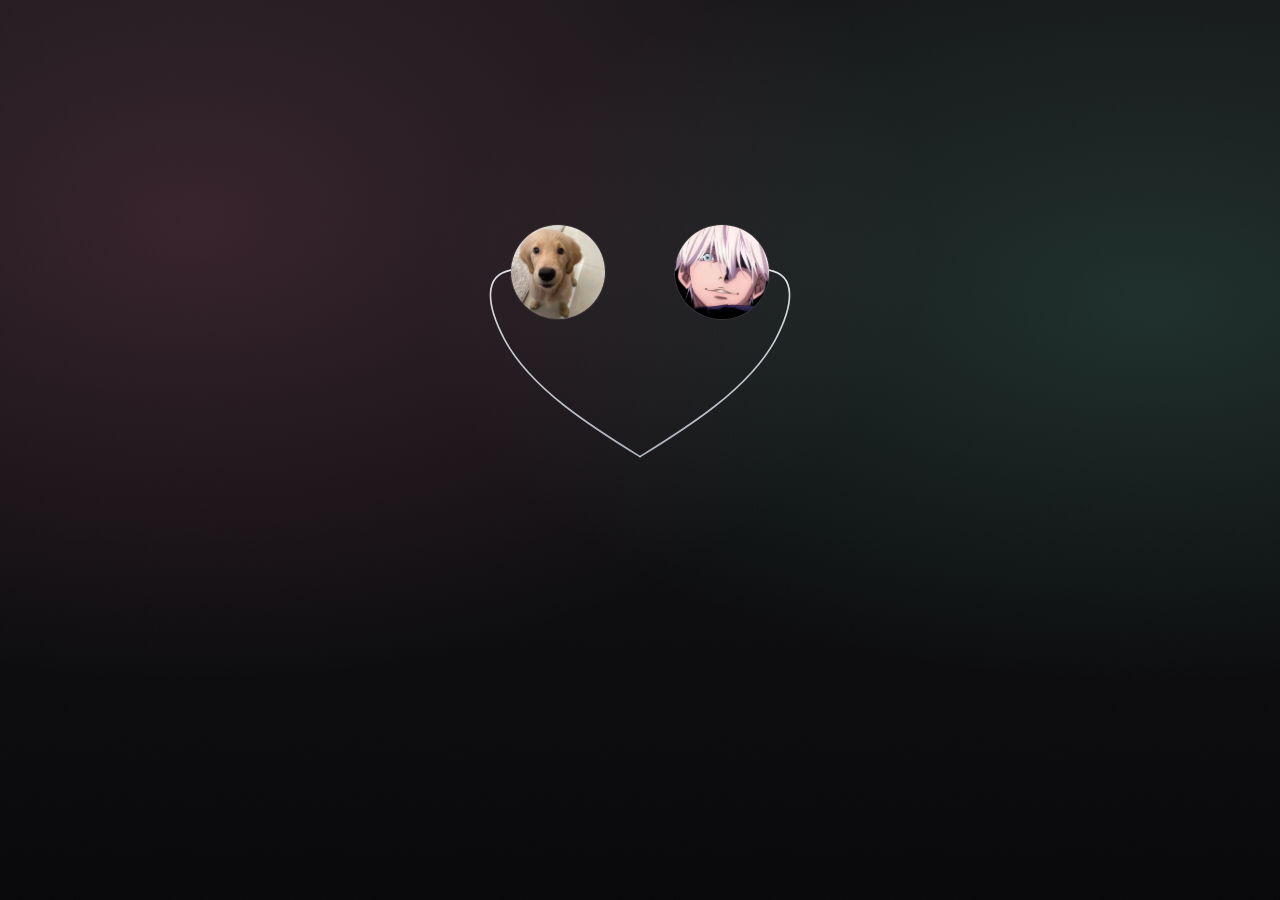
==== commit 85b3fcbd: "Play We Two through clock transition and reveal birthday Weibo afterward" ====
--- a/listen/index.html
+++ b/listen/index.html
@@ -2,7 +2,7 @@
 *{box-sizing:border-box;-webkit-tap-highlight-color:transparent}body{margin:0;background:#000;font:15px -apple-system,BlinkMacSystemFont,'PingFang SC',sans-serif;color:#fff;min-height:100svh;display:grid;place-items:center}button{font:inherit;color:inherit;background:none;border:0;cursor:pointer}button:focus-visible{outline:2px solid #acffe4;outline-offset:7px}main{position:relative;width:min(100%,430px);height:100svh;max-height:950px;min-height:560px;overflow:hidden;background:#000;isolation:isolate}.atmosphere{position:absolute;inset:0;opacity:0;transition:opacity 2s,background 2s;background:radial-gradient(ellipse at 15% 25%,#d76b9430,transparent 48%),radial-gradient(ellipse at 90% 34%,#71e7bf25,transparent 45%),linear-gradient(#151517,#08080a)}.ready .atmosphere{opacity:1}.joined .atmosphere{background:radial-gradient(ellipse at 10% 10%,#6a7998aa,transparent 65%),linear-gradient(#3e4d69,#1c2430)}.grain{position:absolute;inset:0;opacity:.035;background-image:url("data:image/svg+xml,%3Csvg xmlns='http://www.w3.org/2000/svg' width='150' height='150'%3E%3Cfilter id='n'%3E%3CfeTurbulence type='fractalNoise' baseFrequency='.75' numOctaves='3' stitchTiles='stitch'/%3E%3C/filter%3E%3Crect width='100%25' height='100%25' filter='url(%23n)' opacity='.6'/%3E%3C/svg%3E");pointer-events:none}.hero{position:absolute;top:16%;left:50%;width:100%;max-width:410px;aspect-ratio:400/320;transform:translateX(-50%);transition:top 1.2s cubic-bezier(.22,.8,.2,1),transform 1.2s cubic-bezier(.22,.8,.2,1);z-index:4}.hero svg{position:absolute;inset:0;width:100%;height:100%;overflow:visible}.heart-path{fill:none;stroke-linecap:round;opacity:0}.ready .heart-path{opacity:1}.left{stroke:#ff9dca}.right{stroke:#99ffe0}.soft{stroke-width:10;filter:blur(8px);opacity:0!important}.ready .soft{opacity:.5!important}.core{stroke-width:1.8;filter:drop-shadow(0 0 4px currentColor)}.tracer{opacity:0;filter:drop-shadow(0 0 6px currentColor)}.avatar{position:absolute;top:24.6%;width:23%;aspect-ratio:1;border-radius:50%;object-fit:cover;opacity:0;transform:scale(.87);box-shadow:0 0 0 1px #ffffff1b,0 12px 25px #0005;transition:opacity 1.7s,transform 1.7s,box-shadow 1.8s}.avatar.sihan{left:18.5%}.avatar.junming{right:18.5%}.portraits .avatar{opacity:1;transform:scale(1)}.portraits .sihan{box-shadow:0 0 0 1px #ffaccc55,0 0 33px #ff7db82a}.portraits .junming{box-shadow:0 0 0 1px #9fffe055,0 0 33px #77ffd62a}.invite-copy{position:absolute;top:53%;left:0;right:0;text-align:center;opacity:0;transform:translateY(12px);transition:opacity 1.3s,transform 1.3s}.words .invite-copy{opacity:1;transform:none}.invite-copy h1{font-size:23px;letter-spacing:.7px;font-weight:500;margin:0 0 15px}.invite-copy p{font-size:18px;color:#c4c4cb;margin:0;font-weight:300;letter-spacing:1.5px}.accept-row{position:absolute;top:72%;left:0;right:0;display:flex;justify-content:center;gap:65px;opacity:0;transform:translateY(16px);transition:opacity 1s,transform 1s}.actions .accept-row{opacity:1;transform:none}.round{width:69px;height:69px;border-radius:50%;display:grid;place-items:center;transition:transform .2s,box-shadow .3s}.round:active{transform:scale(.92)}.round svg{width:31px;height:31px}.decline{background:#8a8a8f44;box-shadow:inset 0 0 0 1px #fff1}.accept{background:linear-gradient(145deg,#ff6963,#ff2828);box-shadow:0 8px 36px #ff383831,inset 0 1px 0 #ffb5a74d}.accept:hover{box-shadow:0 8px 42px #ff383855}.player{position:absolute;inset:0;opacity:0;pointer-events:none;transition:opacity 1.2s .4s}.joined .player{opacity:1;pointer-events:auto}.joined .hero{top:13%;transform:translateX(-50%)scale(.64);transform-origin:top center}.joined .invite-copy,.joined .accept-row{opacity:0;pointer-events:none;transition:opacity .35s;transform:translateY(-8px)}.together{position:absolute;top:67%;width:100%;text-align:center;font-size:19px;color:#ced6e3;opacity:0;transition:opacity 1s .6s}.joined .together{opacity:1}.player-head{position:absolute;top:5.5%;left:20px;right:20px;display:flex;gap:12px;align-items:flex-start;justify-content:space-between}.player-head>button{font-size:27px;color:#d1d8e2;padding:0;line-height:1}.track-heading{text-align:center;min-width:0}.track-heading strong{display:block;font-size:14px;font-weight:500;white-space:nowrap;overflow:hidden;text-overflow:ellipsis;max-width:295px;color:#dce2ed}.track-heading small{display:block;font-size:12px;color:#a8b2c2;margin-top:9px}.disc{position:absolute;left:50%;top:38%;width:74%;aspect-ratio:1;transform:translateX(-50%);border-radius:50%;box-shadow:0 0 0 11px #ffffff05,0 0 0 12px #ffffff13,0 18px 35px #0004;background:#0b0b0c}.vinyl{width:100%;height:100%;border-radius:50%;display:grid;place-items:center;background:repeating-radial-gradient(circle,#18181a 0,#111113 2px,#18181a 3px,#0e0e10 4px);animation:spin 24s linear infinite;animation-play-state:paused}.playing .vinyl{animation-play-state:running}.vinyl img{width:69%;height:69%;border-radius:50%;object-fit:cover;box-shadow:0 0 0 3px #070707}.player-icons{position:absolute;left:30px;right:30px;bottom:24%;display:flex;align-items:center;justify-content:space-between;color:#cbd2de}.player-icons button{font-size:24px;min-width:36px}.player-icons button[aria-pressed=true]{color:#ff727c}.player-icons .chat{background:#ffffff0b;border-radius:50%;padding:10px;font-size:21px}.progress{position:absolute;bottom:16%;left:26px;right:26px}.progress input{appearance:none;-webkit-appearance:none;background:#ffffff22;height:2px;width:100%;outline:none;accent-color:white}.progress input::-webkit-slider-thumb{appearance:none;width:6px;height:6px;border-radius:50%;background:#e7edf4}.times{display:flex;justify-content:space-between;color:#9ba6b8;font-size:10px;margin-top:12px}.times span:nth-child(2){color:#b1bac9;letter-spacing:1px}.controls{position:absolute;bottom:6.5%;left:28px;right:28px;display:flex;justify-content:space-between;align-items:center}.controls button{font-size:24px;color:#c6cedb}.controls .play{font-size:41px;color:#e1e6ee;min-width:60px}.controls .play svg{width:39px;height:39px}.replay{position:absolute;bottom:15px;left:50%;transform:translateX(-50%);font-size:10px;letter-spacing:2px;color:#ffffff40;z-index:10;opacity:0;transition:opacity 1s}.ready .replay{opacity:1}.toast{position:absolute;bottom:31%;left:50%;transform:translateX(-50%);border-radius:20px;padding:10px 18px;background:#0009;z-index:20;font-size:12px;white-space:nowrap}.rejected{position:absolute;inset:0;display:none;place-items:center;text-align:center;color:#aaa;z-index:8;background:#000}.rejected button{display:block;margin:20px auto;color:#ccc;font-size:13px}.declined .rejected{display:grid}@keyframes spin{to{transform:rotate(360deg)}}@media(min-width:600px){main{height:min(94svh,900px);border-radius:30px;box-shadow:0 0 0 1px #ffffff16}}@media(max-height:700px){.hero{top:10%;width:88%}.invite-copy{top:53%}.accept-row{top:73%}.joined .hero{top:12%;transform:translateX(-50%)scale(.57)}.disc{top:35%;width:65%}.player-icons{bottom:24%}}@media(prefers-reduced-motion:reduce){.vinyl{animation:none}.hero,.atmosphere{transition-duration:.4s}}
 </style><style>
 .ear-wire{fill:none;stroke-width:1.5;stroke-linecap:round;opacity:0;transition:opacity 1.5s}.ear-tip{fill:none;stroke:#f3f3f5;stroke-width:2.2;stroke-linecap:round;opacity:0;transition:opacity 1.5s}.portraits .ear-wire,.portraits .ear-tip{opacity:1}.travel-light{fill:none;stroke:url(#travelColor);stroke-linecap:round;opacity:0}.travel-core{stroke-width:2;filter:drop-shadow(0 0 3px #ffd6e7)}.travel-soft{stroke-width:8;filter:blur(5px)}#flowDot{opacity:0;filter:drop-shadow(0 0 5px #ffcae1)}.avatar{image-rendering:auto;filter:none!important;box-shadow:0 0 0 1px #ffffff15!important}.received .avatar.junming{animation:receiveLight 1.6s ease-out}.received .avatar.sihan{box-shadow:0 0 0 1px #ffffff20!important}@keyframes receiveLight{0%{box-shadow:0 0 0 0 #acffe0a0,0 0 36px #a9ffe070}45%{box-shadow:0 0 0 12px #a9ffe000,0 0 26px #a9ffe040}100%{box-shadow:0 0 0 0 #a9ffe000,0 0 0 #a9ffe000}}
-</style><style>.earbuds{fill:#f9fafc;stroke:#f9fafc;stroke-width:1.4;opacity:0;transition:opacity 1.2s}.earbuds path{fill:none;stroke-width:2}.portraits .earbuds{opacity:1}.ear-wire{stroke-width:1.5}.travel-core{visibility:hidden}#flowDot{r:1.8;opacity:0!important}.flow-segment{fill:none;stroke-width:3.8;stroke-linecap:round}</style><style>.invite-copy{top:56%}@media(max-height:700px){.invite-copy{top:55%}}</style><style>.ear-wire{stroke-width:1.05}.ear-tip{stroke-width:1.1}.earbuds{stroke-width:.5}.earbuds path{stroke-width:1}.flow-segment{stroke-width:4;filter:drop-shadow(0 0 2px #ff6677) drop-shadow(0 0 5px currentColor)}.flow-segment.neon-white{stroke:#fff9f6!important;stroke-width:1.65;filter:none}.travel-soft{stroke-width:10;filter:blur(4px)}</style><style>.ear-wire{stroke-width:1.6}.flow-segment{stroke-width:5.2}.flow-segment.neon-white{stroke-width:2.3}.travel-soft{stroke-width:13}</style><style>.decline,.replay{display:none}.accept-row{gap:0}main{height:100svh!important;max-height:none;border-radius:0!important;width:100%;max-width:none}</style><style>.distance-label{width:69%;height:69%;border-radius:50%;background:linear-gradient(140deg,#637d87,#27333e);display:flex;flex-direction:column;align-items:center;justify-content:center;font-size:35px;letter-spacing:8px}.distance-label small{font-size:11px;letter-spacing:3px;margin-top:15px}.listen-report{position:absolute;inset:0;z-index:50;background:#232323;overflow:auto;padding:50px 24px;color:#fff}.listen-report header{text-align:center;font-size:20px;margin:10px 0 35px}.report-peer{background:#343434;padding:20px;border-radius:15px;display:flex;align-items:center;gap:14px}.report-peer img{width:55px;height:55px;border-radius:50%}.report-peer p{font-size:12px;color:#84c36b}.report-card{background:linear-gradient(135deg,#ee8376,#eb5848);border-radius:15px;margin-top:20px;padding:22px 18px}.report-brand{font-size:11px;display:flex;justify-content:space-between;opacity:.7}.report-white{margin-top:45px;background:white;border-radius:13px;padding:0 15px 30px;text-align:center;color:#dc6666}.report-avatars{display:flex;justify-content:center;transform:translateY(-25px)}.report-avatars img{width:55px;height:55px;border-radius:50%;border:2px solid white;margin:0 -3px}.report-stats{display:flex;justify-content:space-around;margin:15px 0 35px}.report-stats small{display:block;font-size:13px;color:#e59a9a;margin-bottom:12px}.report-stats strong{font-size:27px;font-weight:400}.report-total{border-top:1px solid #eee;padding-top:24px;font-size:14px;color:#e59a9a}.report-end{text-align:center;font-size:13px;opacity:.8;margin:35px 0 10px}</style></head><body><main id="scene" aria-label="一起听动画预览"><div class="atmosphere"></div><div class="grain"></div><div class="hero"><svg viewBox="0 0 400 320" aria-hidden="true"><defs><linearGradient id="wireLeft" x1="0" y1="0" x2="0" y2="1"><stop stop-color="#f4f5f9" stop-opacity=".9"/><stop offset="1" stop-color="#d6dce7" stop-opacity=".78"/></linearGradient><linearGradient id="wireRight" x1="0" y1="0" x2="0" y2="1"><stop stop-color="#f4f5f9" stop-opacity=".9"/><stop offset="1" stop-color="#d6dce7" stop-opacity=".78"/></linearGradient><linearGradient id="travelColor" gradientUnits="userSpaceOnUse" x1="65" y1="0" x2="335" y2="0"><stop stop-color="#ff536d"/><stop offset=".48" stop-color="#f9dae5"/><stop offset="1" stop-color="#a9ffe0"/></linearGradient></defs><path class="ear-wire" d="M74 123 C47 128 50 157 68 191 C94 239 153 276 200 305" stroke="url(#wireLeft)"/><path class="ear-wire" d="M326 123 C353 128 350 157 332 191 C306 239 247 276 200 305" stroke="url(#wireRight)"/><path id="flowSoft" class="travel-light travel-soft" d="M74 123 C47 128 50 157 68 191 C94 239 153 276 200 305 C247 276 306 239 332 191 C350 157 353 128 326 123 Q308 121 280 127"/><path id="flow" class="travel-light travel-core" d="M74 123 C47 128 50 157 68 191 C94 239 153 276 200 305 C247 276 306 239 332 191 C350 157 353 128 326 123 Q308 121 280 127"/><g id="flowSegments"></g><circle id="flowDot" r="2.2" fill="#fff3f9"/></svg><img class="avatar sihan" src="../assets/2a4f7eace0f0ba755a666dd6da0819e97e3ea6f4.jpg" alt="陈思罕的网易云头像"><img class="avatar junming" src="../assets/f49300888a04b9a6ac1f22a2c829a910344f1e4a.png" alt="陈浚铭的网易云头像"><div class="together">正在一起听</div></div><div class="invite-copy"><h1>您的复活码是3512</h1><p>邀请你一起听</p></div><div class="accept-row"><button class="round decline" id="decline" aria-label="拒绝一起听邀请" disabled><svg viewBox="0 0 32 32" fill="none" stroke="white" stroke-width="2" stroke-linecap="round"><path d="m7 7 18 18M25 7 7 25"/></svg></button><button class="round accept" id="accept" aria-label="接受一起听邀请" disabled><svg viewBox="0 0 32 32" fill="none" stroke="white" stroke-width="2" stroke-linecap="round" stroke-linejoin="round"><path d="m5 16 8 8L27 7"/></svg></button></div><section class="player" aria-label="一起听播放页" aria-hidden="true"><header class="player-head"><button id="back" aria-label="返回邀请">⌄</button><div class="track-heading"><strong>距离</strong><small>郑润泽　<span>关注</span></small></div><button id="more" aria-label="更多">⋮</button></header><div class="disc"><div class="vinyl"><div class="distance-label">距离<small>郑润泽</small></div></div></div><div class="player-icons"><button id="like" aria-label="喜欢歌曲" aria-pressed="true">♥</button><button id="download" aria-label="下载歌曲">⇩</button><button class="chat" id="chat" aria-label="一起听聊天">☏</button><button id="comment" aria-label="歌曲评论">☷</button><button id="options" aria-label="更多选项">⋮</button></div><div class="progress"><input id="seek" type="range" min="0" max="320" step=".1" value="0" aria-label="歌曲播放进度"><div class="times"><span id="elapsed">00:00</span><span>极高音质</span><span id="duration">05:20</span></div></div><div class="controls"><button id="loop" aria-label="单曲循环" aria-pressed="false">↺₁</button><button id="prev" aria-label="从头播放">▮◀</button><button class="play" id="play" aria-label="暂停歌曲"><svg viewBox="0 0 40 40" fill="currentColor"><path d="M11 6h6v28h-6zm12 0h6v28h-6z"/></svg></button><button id="next" aria-label="下一首">▶▮</button><button id="queue" aria-label="播放列表">☷</button></div></section><div class="rejected"><div>邀请已婉拒<button id="retry">重新播放这段邀请 ↻</button></div></div><button class="replay" id="replay">重播动画 ↻</button><audio id="audio" preload="metadata" src="../assets/distance.mp3"></audio></main><script>
+</style><style>.earbuds{fill:#f9fafc;stroke:#f9fafc;stroke-width:1.4;opacity:0;transition:opacity 1.2s}.earbuds path{fill:none;stroke-width:2}.portraits .earbuds{opacity:1}.ear-wire{stroke-width:1.5}.travel-core{visibility:hidden}#flowDot{r:1.8;opacity:0!important}.flow-segment{fill:none;stroke-width:3.8;stroke-linecap:round}</style><style>.invite-copy{top:56%}@media(max-height:700px){.invite-copy{top:55%}}</style><style>.ear-wire{stroke-width:1.05}.ear-tip{stroke-width:1.1}.earbuds{stroke-width:.5}.earbuds path{stroke-width:1}.flow-segment{stroke-width:4;filter:drop-shadow(0 0 2px #ff6677) drop-shadow(0 0 5px currentColor)}.flow-segment.neon-white{stroke:#fff9f6!important;stroke-width:1.65;filter:none}.travel-soft{stroke-width:10;filter:blur(4px)}</style><style>.ear-wire{stroke-width:1.6}.flow-segment{stroke-width:5.2}.flow-segment.neon-white{stroke-width:2.3}.travel-soft{stroke-width:13}</style><style>.decline,.replay{display:none}.accept-row{gap:0}main{height:100svh!important;max-height:none;border-radius:0!important;width:100%;max-width:none}</style><style>.distance-label{width:69%;height:69%;border-radius:50%;background:linear-gradient(140deg,#637d87,#27333e);display:flex;flex-direction:column;align-items:center;justify-content:center;font-size:35px;letter-spacing:8px}.distance-label small{font-size:11px;letter-spacing:3px;margin-top:15px}.listen-report{position:absolute;inset:0;z-index:50;background:#232323;overflow:auto;padding:50px 24px;color:#fff}.listen-report header{text-align:center;font-size:20px;margin:10px 0 35px}.report-peer{background:#343434;padding:20px;border-radius:15px;display:flex;align-items:center;gap:14px}.report-peer img{width:55px;height:55px;border-radius:50%}.report-peer p{font-size:12px;color:#84c36b}.report-card{background:linear-gradient(135deg,#ee8376,#eb5848);border-radius:15px;margin-top:20px;padding:22px 18px}.report-brand{font-size:11px;display:flex;justify-content:space-between;opacity:.7}.report-white{margin-top:45px;background:white;border-radius:13px;padding:0 15px 30px;text-align:center;color:#dc6666}.report-avatars{display:flex;justify-content:center;transform:translateY(-25px)}.report-avatars img{width:55px;height:55px;border-radius:50%;border:2px solid white;margin:0 -3px}.report-stats{display:flex;justify-content:space-around;margin:15px 0 35px}.report-stats small{display:block;font-size:13px;color:#e59a9a;margin-bottom:12px}.report-stats strong{font-size:27px;font-weight:400}.report-total{border-top:1px solid #eee;padding-top:24px;font-size:14px;color:#e59a9a}.report-end{text-align:center;font-size:13px;opacity:.8;margin:35px 0 10px}</style><style>.time-jump{position:absolute;inset:0;z-index:100;background:black;display:grid;place-items:center;opacity:0;transition:opacity 1s}.time-jump.visible{opacity:1}.jump-clock{text-align:center;opacity:0;transition:opacity 1s}.clock-visible .jump-clock{opacity:1}.jump-clock p{font-size:18px;letter-spacing:5px;color:#aaa;margin-bottom:36px}.jump-clock strong{display:block;font-size:52px;font-weight:200;letter-spacing:5px;font-variant-numeric:tabular-nums;margin-top:30px}.jump-dial{position:relative;width:190px;height:190px;border:1px solid #777;border-radius:50%;background:repeating-conic-gradient(from -1deg,#aaa 0deg 1deg,transparent 1deg 30deg);box-shadow:inset 0 0 0 10px #000}.jump-dial:before{content:'';position:absolute;inset:16px;background:black;border-radius:50%}.jump-dial i{position:absolute;left:calc(50% - 1px);bottom:50%;width:2px;background:#eee;transform-origin:bottom center;border-radius:3px}.jump-hour{height:49px}.jump-minute{height:73px}.jump-dial b{position:absolute;left:calc(50% - 3px);top:calc(50% - 3px);width:6px;height:6px;background:white;border-radius:50%}</style></head><body><main id="scene" aria-label="一起听动画预览"><div class="atmosphere"></div><div class="grain"></div><div class="hero"><svg viewBox="0 0 400 320" aria-hidden="true"><defs><linearGradient id="wireLeft" x1="0" y1="0" x2="0" y2="1"><stop stop-color="#f4f5f9" stop-opacity=".9"/><stop offset="1" stop-color="#d6dce7" stop-opacity=".78"/></linearGradient><linearGradient id="wireRight" x1="0" y1="0" x2="0" y2="1"><stop stop-color="#f4f5f9" stop-opacity=".9"/><stop offset="1" stop-color="#d6dce7" stop-opacity=".78"/></linearGradient><linearGradient id="travelColor" gradientUnits="userSpaceOnUse" x1="65" y1="0" x2="335" y2="0"><stop stop-color="#ff536d"/><stop offset=".48" stop-color="#f9dae5"/><stop offset="1" stop-color="#a9ffe0"/></linearGradient></defs><path class="ear-wire" d="M74 123 C47 128 50 157 68 191 C94 239 153 276 200 305" stroke="url(#wireLeft)"/><path class="ear-wire" d="M326 123 C353 128 350 157 332 191 C306 239 247 276 200 305" stroke="url(#wireRight)"/><path id="flowSoft" class="travel-light travel-soft" d="M74 123 C47 128 50 157 68 191 C94 239 153 276 200 305 C247 276 306 239 332 191 C350 157 353 128 326 123 Q308 121 280 127"/><path id="flow" class="travel-light travel-core" d="M74 123 C47 128 50 157 68 191 C94 239 153 276 200 305 C247 276 306 239 332 191 C350 157 353 128 326 123 Q308 121 280 127"/><g id="flowSegments"></g><circle id="flowDot" r="2.2" fill="#fff3f9"/></svg><img class="avatar sihan" src="../assets/2a4f7eace0f0ba755a666dd6da0819e97e3ea6f4.jpg" alt="陈思罕的网易云头像"><img class="avatar junming" src="../assets/f49300888a04b9a6ac1f22a2c829a910344f1e4a.png" alt="陈浚铭的网易云头像"><div class="together">正在一起听</div></div><div class="invite-copy"><h1>您的复活码是3512</h1><p>邀请你一起听</p></div><div class="accept-row"><button class="round decline" id="decline" aria-label="拒绝一起听邀请" disabled><svg viewBox="0 0 32 32" fill="none" stroke="white" stroke-width="2" stroke-linecap="round"><path d="m7 7 18 18M25 7 7 25"/></svg></button><button class="round accept" id="accept" aria-label="接受一起听邀请" disabled><svg viewBox="0 0 32 32" fill="none" stroke="white" stroke-width="2" stroke-linecap="round" stroke-linejoin="round"><path d="m5 16 8 8L27 7"/></svg></button></div><section class="player" aria-label="一起听播放页" aria-hidden="true"><header class="player-head"><button id="back" aria-label="返回邀请">⌄</button><div class="track-heading"><strong>我们俩</strong><small>郭顶　<span>关注</span></small></div><button id="more" aria-label="更多">⋮</button></header><div class="disc"><div class="vinyl"><div class="distance-label">我们俩<small>郭顶</small></div></div></div><div class="player-icons"><button id="like" aria-label="喜欢歌曲" aria-pressed="true">♥</button><button id="download" aria-label="下载歌曲">⇩</button><button class="chat" id="chat" aria-label="一起听聊天">☏</button><button id="comment" aria-label="歌曲评论">☷</button><button id="options" aria-label="更多选项">⋮</button></div><div class="progress"><input id="seek" type="range" min="0" max="320" step=".1" value="0" aria-label="歌曲播放进度"><div class="times"><span id="elapsed">00:00</span><span>极高音质</span><span id="duration">05:20</span></div></div><div class="controls"><button id="loop" aria-label="单曲循环" aria-pressed="false">↺₁</button><button id="prev" aria-label="从头播放">▮◀</button><button class="play" id="play" aria-label="暂停歌曲"><svg viewBox="0 0 40 40" fill="currentColor"><path d="M11 6h6v28h-6zm12 0h6v28h-6z"/></svg></button><button id="next" aria-label="下一首">▶▮</button><button id="queue" aria-label="播放列表">☷</button></div></section><div class="rejected"><div>邀请已婉拒<button id="retry">重新播放这段邀请 ↻</button></div></div><button class="replay" id="replay">重播动画 ↻</button><audio id="audio" preload="metadata" src="../assets/we-two.mp3"></audio></main><script>
 const $=id=>document.getElementById(id),scene=$('scene'),audio=$('audio');let run=0,raf=0,timers=[];
 const later=(fn,t)=>timers.push(setTimeout(fn,t));
 function reset(){run++;cancelAnimationFrame(raf);timers.forEach(clearTimeout);timers=[];audio.pause();audio.currentTime=0;scene.className='';document.querySelector('.player').setAttribute('aria-hidden','true');document.querySelector('.accept-row').inert=false;document.querySelector('.player').inert=true;$('accept').disabled=$('decline').disabled=true;for(const id of ['flow','flowSoft','flowDot'])$(id).style.opacity=0;$('flowSegments').replaceChildren();later(start,1200);}
@@ -27,12 +27,17 @@
  },900);
 }
 function join(){if(scene.classList.contains('joined'))return;scene.classList.add('joined');document.querySelector('.player').inert=false;document.querySelector('.player').setAttribute('aria-hidden','false');document.querySelector('.accept-row').inert=true;audio.play().catch(()=>{scene.classList.remove('playing');syncPlay();});$('play').focus({preventScroll:true});}
+function startClockJump(){
+ const layer=document.createElement('div');layer.className='time-jump';layer.innerHTML='<div class="jump-clock"><p>11月8日</p><div class="jump-dial"><i class="jump-hour"></i><i class="jump-minute"></i><b></b></div><strong>00:25</strong></div>';scene.append(layer);
+ requestAnimationFrame(()=>layer.classList.add('visible'));
+ setTimeout(()=>{layer.classList.add('clock-visible');const start=performance.now(),duration=6500,from=25,to=990;function step(now){const t=Math.min(1,(now-start)/duration),e=t*t*(3-2*t),minute=Math.round(from+(to-from)*e);layer.querySelector('strong').textContent=String(Math.floor(minute/60)).padStart(2,'0')+':'+String(minute%60).padStart(2,'0');layer.querySelector('.jump-hour').style.transform='rotate('+minute*.5+'deg)';layer.querySelector('.jump-minute').style.transform='rotate('+minute*6+'deg)';if(t<1)requestAnimationFrame(step);else setTimeout(()=>parent.postMessage({type:'together-clock-finished'},location.origin),1300);}requestAnimationFrame(step);},1000);
+}
 function showListenReport(){
  if(document.querySelector('.listen-report'))return;
  const report=document.createElement('section');report.className='listen-report';report.innerHTML='<header>和TA的一起听</header><div class="report-peer"><img src="../assets/2a4f7eace0f0ba755a666dd6da0819e97e3ea6f4.jpg"><div>您的复活码是3512<p>● 在线</p></div></div><div class="report-card"><div class="report-brand"><span>网易云音乐 | 一起听</span><span>2026.11.08</span></div><div class="report-white"><div class="report-avatars"><img src="../assets/f49300888a04b9a6ac1f22a2c829a910344f1e4a.png"><img src="../assets/2a4f7eace0f0ba755a666dd6da0819e97e3ea6f4.jpg"></div><div class="report-stats"><div><small>本次一起听了</small><strong>7首歌曲</strong></div><div><small>本次陪伴彼此</small><strong>35:12</strong><small>35分12秒</small></div></div><div class="report-total">累计7首歌曲、35分12秒</div></div><p class="report-end">网易云音乐 · 一起听</p></div>';scene.append(report);
 }
 function syncPlay(){const playing=!audio.paused;scene.classList.toggle('playing',playing);$('play').innerHTML=playing?'<svg viewBox="0 0 40 40" fill="currentColor"><path d="M11 6h6v28h-6zm12 0h6v28h-6z"/></svg>':'<svg viewBox="0 0 40 40" fill="currentColor"><path d="m10 5 26 15-26 15z"/></svg>';$('play').setAttribute('aria-label',playing?'暂停歌曲':'播放歌曲');}
 const time=n=>String(Math.floor(n/60)).padStart(2,'0')+':'+String(Math.floor(n%60)).padStart(2,'0');
-audio.onplay=audio.onpause=syncPlay;audio.onended=()=>{syncPlay();showListenReport();};audio.onloadedmetadata=()=>{$('seek').max=audio.duration;$('duration').textContent=time(audio.duration);};audio.ontimeupdate=()=>{$('seek').value=audio.currentTime;$('elapsed').textContent=time(audio.currentTime);};$('seek').oninput=e=>audio.currentTime=Number(e.target.value);
-$('accept').onclick=join;$('decline').onclick=()=>{};$('replay').onclick=$('retry').onclick=$('back').onclick=reset;$('play').onclick=()=>audio.paused?audio.play().catch(()=>toast('点击重试播放')):audio.pause();$('prev').onclick=()=>{audio.currentTime=0;};$('next').onclick=()=>toast('正在一起听《距离》');$('like').onclick=()=>{const b=$('like'),on=b.getAttribute('aria-pressed')!=='true';b.setAttribute('aria-pressed',on);b.textContent=on?'♥':'♡';};$('loop').onclick=()=>{audio.loop=!audio.loop;$('loop').setAttribute('aria-pressed',audio.loop);toast(audio.loop?'单曲循环已开启':'单曲循环已关闭');};function toast(text){document.querySelector('.toast')?.remove();const n=document.createElement('div');n.className='toast';n.textContent=text;scene.append(n);setTimeout(()=>n.remove(),2000);}for(const id of ['more','options','queue','chat','comment','download'])$(id).onclick=()=>toast(id==='queue'?'一起听 · 距离':id==='chat'?'正在和您的复活码是3512一起听':'一起听动画预览');reset();
+audio.onplay=audio.onpause=syncPlay;audio.onended=()=>{syncPlay();};audio.onloadedmetadata=()=>{$('seek').max=audio.duration;$('duration').textContent=time(audio.duration);};let clockJumpStarted=false;audio.ontimeupdate=()=>{if(audio.currentTime>=15&&!clockJumpStarted){clockJumpStarted=true;startClockJump();}$('seek').value=audio.currentTime;$('elapsed').textContent=time(audio.currentTime);};$('seek').oninput=e=>audio.currentTime=Number(e.target.value);
+$('accept').onclick=join;$('decline').onclick=()=>{};$('replay').onclick=$('retry').onclick=$('back').onclick=reset;$('play').onclick=()=>audio.paused?audio.play().catch(()=>toast('点击重试播放')):audio.pause();$('prev').onclick=()=>{audio.currentTime=0;};$('next').onclick=()=>toast('正在一起听《我们俩》');$('like').onclick=()=>{const b=$('like'),on=b.getAttribute('aria-pressed')!=='true';b.setAttribute('aria-pressed',on);b.textContent=on?'♥':'♡';};$('loop').onclick=()=>{audio.loop=!audio.loop;$('loop').setAttribute('aria-pressed',audio.loop);toast(audio.loop?'单曲循环已开启':'单曲循环已关闭');};function toast(text){document.querySelector('.toast')?.remove();const n=document.createElement('div');n.className='toast';n.textContent=text;scene.append(n);setTimeout(()=>n.remove(),2000);}for(const id of ['more','options','queue','chat','comment','download'])$(id).onclick=()=>toast(id==='queue'?'一起听 · 我们俩':id==='chat'?'正在和您的复活码是3512一起听':'一起听动画预览');reset();
 </script></body></html>
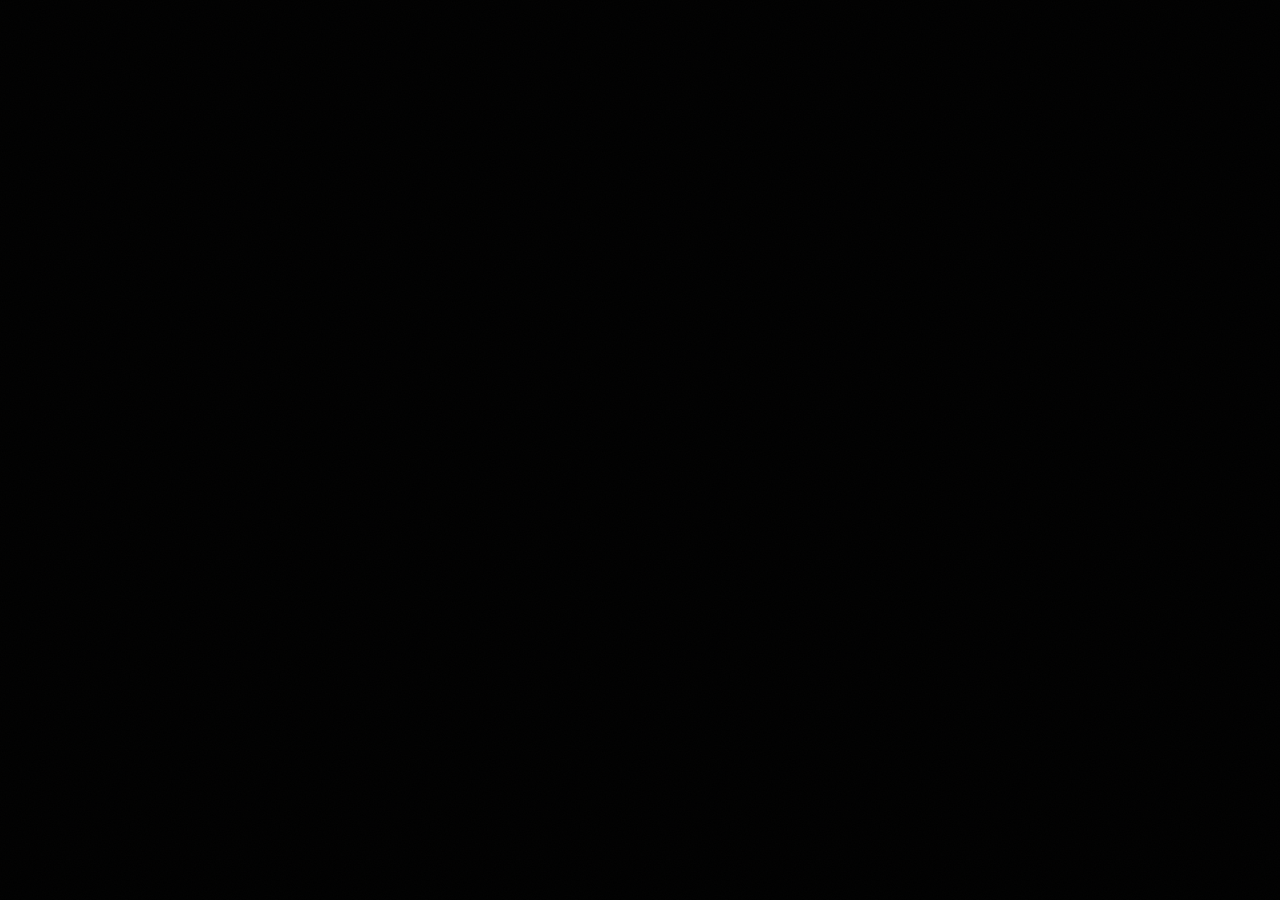
==== commit 86ade825: "Play We Two through clock transition and reveal birthday Weibo afterward" ====
--- a/listen/index.html
+++ b/listen/index.html
@@ -2,7 +2,7 @@
 *{box-sizing:border-box;-webkit-tap-highlight-color:transparent}body{margin:0;background:#000;font:15px -apple-system,BlinkMacSystemFont,'PingFang SC',sans-serif;color:#fff;min-height:100svh;display:grid;place-items:center}button{font:inherit;color:inherit;background:none;border:0;cursor:pointer}button:focus-visible{outline:2px solid #acffe4;outline-offset:7px}main{position:relative;width:min(100%,430px);height:100svh;max-height:950px;min-height:560px;overflow:hidden;background:#000;isolation:isolate}.atmosphere{position:absolute;inset:0;opacity:0;transition:opacity 2s,background 2s;background:radial-gradient(ellipse at 15% 25%,#d76b9430,transparent 48%),radial-gradient(ellipse at 90% 34%,#71e7bf25,transparent 45%),linear-gradient(#151517,#08080a)}.ready .atmosphere{opacity:1}.joined .atmosphere{background:radial-gradient(ellipse at 10% 10%,#6a7998aa,transparent 65%),linear-gradient(#3e4d69,#1c2430)}.grain{position:absolute;inset:0;opacity:.035;background-image:url("data:image/svg+xml,%3Csvg xmlns='http://www.w3.org/2000/svg' width='150' height='150'%3E%3Cfilter id='n'%3E%3CfeTurbulence type='fractalNoise' baseFrequency='.75' numOctaves='3' stitchTiles='stitch'/%3E%3C/filter%3E%3Crect width='100%25' height='100%25' filter='url(%23n)' opacity='.6'/%3E%3C/svg%3E");pointer-events:none}.hero{position:absolute;top:16%;left:50%;width:100%;max-width:410px;aspect-ratio:400/320;transform:translateX(-50%);transition:top 1.2s cubic-bezier(.22,.8,.2,1),transform 1.2s cubic-bezier(.22,.8,.2,1);z-index:4}.hero svg{position:absolute;inset:0;width:100%;height:100%;overflow:visible}.heart-path{fill:none;stroke-linecap:round;opacity:0}.ready .heart-path{opacity:1}.left{stroke:#ff9dca}.right{stroke:#99ffe0}.soft{stroke-width:10;filter:blur(8px);opacity:0!important}.ready .soft{opacity:.5!important}.core{stroke-width:1.8;filter:drop-shadow(0 0 4px currentColor)}.tracer{opacity:0;filter:drop-shadow(0 0 6px currentColor)}.avatar{position:absolute;top:24.6%;width:23%;aspect-ratio:1;border-radius:50%;object-fit:cover;opacity:0;transform:scale(.87);box-shadow:0 0 0 1px #ffffff1b,0 12px 25px #0005;transition:opacity 1.7s,transform 1.7s,box-shadow 1.8s}.avatar.sihan{left:18.5%}.avatar.junming{right:18.5%}.portraits .avatar{opacity:1;transform:scale(1)}.portraits .sihan{box-shadow:0 0 0 1px #ffaccc55,0 0 33px #ff7db82a}.portraits .junming{box-shadow:0 0 0 1px #9fffe055,0 0 33px #77ffd62a}.invite-copy{position:absolute;top:53%;left:0;right:0;text-align:center;opacity:0;transform:translateY(12px);transition:opacity 1.3s,transform 1.3s}.words .invite-copy{opacity:1;transform:none}.invite-copy h1{font-size:23px;letter-spacing:.7px;font-weight:500;margin:0 0 15px}.invite-copy p{font-size:18px;color:#c4c4cb;margin:0;font-weight:300;letter-spacing:1.5px}.accept-row{position:absolute;top:72%;left:0;right:0;display:flex;justify-content:center;gap:65px;opacity:0;transform:translateY(16px);transition:opacity 1s,transform 1s}.actions .accept-row{opacity:1;transform:none}.round{width:69px;height:69px;border-radius:50%;display:grid;place-items:center;transition:transform .2s,box-shadow .3s}.round:active{transform:scale(.92)}.round svg{width:31px;height:31px}.decline{background:#8a8a8f44;box-shadow:inset 0 0 0 1px #fff1}.accept{background:linear-gradient(145deg,#ff6963,#ff2828);box-shadow:0 8px 36px #ff383831,inset 0 1px 0 #ffb5a74d}.accept:hover{box-shadow:0 8px 42px #ff383855}.player{position:absolute;inset:0;opacity:0;pointer-events:none;transition:opacity 1.2s .4s}.joined .player{opacity:1;pointer-events:auto}.joined .hero{top:13%;transform:translateX(-50%)scale(.64);transform-origin:top center}.joined .invite-copy,.joined .accept-row{opacity:0;pointer-events:none;transition:opacity .35s;transform:translateY(-8px)}.together{position:absolute;top:67%;width:100%;text-align:center;font-size:19px;color:#ced6e3;opacity:0;transition:opacity 1s .6s}.joined .together{opacity:1}.player-head{position:absolute;top:5.5%;left:20px;right:20px;display:flex;gap:12px;align-items:flex-start;justify-content:space-between}.player-head>button{font-size:27px;color:#d1d8e2;padding:0;line-height:1}.track-heading{text-align:center;min-width:0}.track-heading strong{display:block;font-size:14px;font-weight:500;white-space:nowrap;overflow:hidden;text-overflow:ellipsis;max-width:295px;color:#dce2ed}.track-heading small{display:block;font-size:12px;color:#a8b2c2;margin-top:9px}.disc{position:absolute;left:50%;top:38%;width:74%;aspect-ratio:1;transform:translateX(-50%);border-radius:50%;box-shadow:0 0 0 11px #ffffff05,0 0 0 12px #ffffff13,0 18px 35px #0004;background:#0b0b0c}.vinyl{width:100%;height:100%;border-radius:50%;display:grid;place-items:center;background:repeating-radial-gradient(circle,#18181a 0,#111113 2px,#18181a 3px,#0e0e10 4px);animation:spin 24s linear infinite;animation-play-state:paused}.playing .vinyl{animation-play-state:running}.vinyl img{width:69%;height:69%;border-radius:50%;object-fit:cover;box-shadow:0 0 0 3px #070707}.player-icons{position:absolute;left:30px;right:30px;bottom:24%;display:flex;align-items:center;justify-content:space-between;color:#cbd2de}.player-icons button{font-size:24px;min-width:36px}.player-icons button[aria-pressed=true]{color:#ff727c}.player-icons .chat{background:#ffffff0b;border-radius:50%;padding:10px;font-size:21px}.progress{position:absolute;bottom:16%;left:26px;right:26px}.progress input{appearance:none;-webkit-appearance:none;background:#ffffff22;height:2px;width:100%;outline:none;accent-color:white}.progress input::-webkit-slider-thumb{appearance:none;width:6px;height:6px;border-radius:50%;background:#e7edf4}.times{display:flex;justify-content:space-between;color:#9ba6b8;font-size:10px;margin-top:12px}.times span:nth-child(2){color:#b1bac9;letter-spacing:1px}.controls{position:absolute;bottom:6.5%;left:28px;right:28px;display:flex;justify-content:space-between;align-items:center}.controls button{font-size:24px;color:#c6cedb}.controls .play{font-size:41px;color:#e1e6ee;min-width:60px}.controls .play svg{width:39px;height:39px}.replay{position:absolute;bottom:15px;left:50%;transform:translateX(-50%);font-size:10px;letter-spacing:2px;color:#ffffff40;z-index:10;opacity:0;transition:opacity 1s}.ready .replay{opacity:1}.toast{position:absolute;bottom:31%;left:50%;transform:translateX(-50%);border-radius:20px;padding:10px 18px;background:#0009;z-index:20;font-size:12px;white-space:nowrap}.rejected{position:absolute;inset:0;display:none;place-items:center;text-align:center;color:#aaa;z-index:8;background:#000}.rejected button{display:block;margin:20px auto;color:#ccc;font-size:13px}.declined .rejected{display:grid}@keyframes spin{to{transform:rotate(360deg)}}@media(min-width:600px){main{height:min(94svh,900px);border-radius:30px;box-shadow:0 0 0 1px #ffffff16}}@media(max-height:700px){.hero{top:10%;width:88%}.invite-copy{top:53%}.accept-row{top:73%}.joined .hero{top:12%;transform:translateX(-50%)scale(.57)}.disc{top:35%;width:65%}.player-icons{bottom:24%}}@media(prefers-reduced-motion:reduce){.vinyl{animation:none}.hero,.atmosphere{transition-duration:.4s}}
 </style><style>
 .ear-wire{fill:none;stroke-width:1.5;stroke-linecap:round;opacity:0;transition:opacity 1.5s}.ear-tip{fill:none;stroke:#f3f3f5;stroke-width:2.2;stroke-linecap:round;opacity:0;transition:opacity 1.5s}.portraits .ear-wire,.portraits .ear-tip{opacity:1}.travel-light{fill:none;stroke:url(#travelColor);stroke-linecap:round;opacity:0}.travel-core{stroke-width:2;filter:drop-shadow(0 0 3px #ffd6e7)}.travel-soft{stroke-width:8;filter:blur(5px)}#flowDot{opacity:0;filter:drop-shadow(0 0 5px #ffcae1)}.avatar{image-rendering:auto;filter:none!important;box-shadow:0 0 0 1px #ffffff15!important}.received .avatar.junming{animation:receiveLight 1.6s ease-out}.received .avatar.sihan{box-shadow:0 0 0 1px #ffffff20!important}@keyframes receiveLight{0%{box-shadow:0 0 0 0 #acffe0a0,0 0 36px #a9ffe070}45%{box-shadow:0 0 0 12px #a9ffe000,0 0 26px #a9ffe040}100%{box-shadow:0 0 0 0 #a9ffe000,0 0 0 #a9ffe000}}
-</style><style>.earbuds{fill:#f9fafc;stroke:#f9fafc;stroke-width:1.4;opacity:0;transition:opacity 1.2s}.earbuds path{fill:none;stroke-width:2}.portraits .earbuds{opacity:1}.ear-wire{stroke-width:1.5}.travel-core{visibility:hidden}#flowDot{r:1.8;opacity:0!important}.flow-segment{fill:none;stroke-width:3.8;stroke-linecap:round}</style><style>.invite-copy{top:56%}@media(max-height:700px){.invite-copy{top:55%}}</style><style>.ear-wire{stroke-width:1.05}.ear-tip{stroke-width:1.1}.earbuds{stroke-width:.5}.earbuds path{stroke-width:1}.flow-segment{stroke-width:4;filter:drop-shadow(0 0 2px #ff6677) drop-shadow(0 0 5px currentColor)}.flow-segment.neon-white{stroke:#fff9f6!important;stroke-width:1.65;filter:none}.travel-soft{stroke-width:10;filter:blur(4px)}</style><style>.ear-wire{stroke-width:1.6}.flow-segment{stroke-width:5.2}.flow-segment.neon-white{stroke-width:2.3}.travel-soft{stroke-width:13}</style><style>.decline,.replay{display:none}.accept-row{gap:0}main{height:100svh!important;max-height:none;border-radius:0!important;width:100%;max-width:none}</style><style>.distance-label{width:69%;height:69%;border-radius:50%;background:linear-gradient(140deg,#637d87,#27333e);display:flex;flex-direction:column;align-items:center;justify-content:center;font-size:35px;letter-spacing:8px}.distance-label small{font-size:11px;letter-spacing:3px;margin-top:15px}.listen-report{position:absolute;inset:0;z-index:50;background:#232323;overflow:auto;padding:50px 24px;color:#fff}.listen-report header{text-align:center;font-size:20px;margin:10px 0 35px}.report-peer{background:#343434;padding:20px;border-radius:15px;display:flex;align-items:center;gap:14px}.report-peer img{width:55px;height:55px;border-radius:50%}.report-peer p{font-size:12px;color:#84c36b}.report-card{background:linear-gradient(135deg,#ee8376,#eb5848);border-radius:15px;margin-top:20px;padding:22px 18px}.report-brand{font-size:11px;display:flex;justify-content:space-between;opacity:.7}.report-white{margin-top:45px;background:white;border-radius:13px;padding:0 15px 30px;text-align:center;color:#dc6666}.report-avatars{display:flex;justify-content:center;transform:translateY(-25px)}.report-avatars img{width:55px;height:55px;border-radius:50%;border:2px solid white;margin:0 -3px}.report-stats{display:flex;justify-content:space-around;margin:15px 0 35px}.report-stats small{display:block;font-size:13px;color:#e59a9a;margin-bottom:12px}.report-stats strong{font-size:27px;font-weight:400}.report-total{border-top:1px solid #eee;padding-top:24px;font-size:14px;color:#e59a9a}.report-end{text-align:center;font-size:13px;opacity:.8;margin:35px 0 10px}</style><style>.time-jump{position:absolute;inset:0;z-index:100;background:black;display:grid;place-items:center;opacity:0;transition:opacity 1s}.time-jump.visible{opacity:1}.jump-clock{text-align:center;opacity:0;transition:opacity 1s}.clock-visible .jump-clock{opacity:1}.jump-clock p{font-size:18px;letter-spacing:5px;color:#aaa;margin-bottom:36px}.jump-clock strong{display:block;font-size:52px;font-weight:200;letter-spacing:5px;font-variant-numeric:tabular-nums;margin-top:30px}.jump-dial{position:relative;width:190px;height:190px;border:1px solid #777;border-radius:50%;background:repeating-conic-gradient(from -1deg,#aaa 0deg 1deg,transparent 1deg 30deg);box-shadow:inset 0 0 0 10px #000}.jump-dial:before{content:'';position:absolute;inset:16px;background:black;border-radius:50%}.jump-dial i{position:absolute;left:calc(50% - 1px);bottom:50%;width:2px;background:#eee;transform-origin:bottom center;border-radius:3px}.jump-hour{height:49px}.jump-minute{height:73px}.jump-dial b{position:absolute;left:calc(50% - 3px);top:calc(50% - 3px);width:6px;height:6px;background:white;border-radius:50%}</style></head><body><main id="scene" aria-label="一起听动画预览"><div class="atmosphere"></div><div class="grain"></div><div class="hero"><svg viewBox="0 0 400 320" aria-hidden="true"><defs><linearGradient id="wireLeft" x1="0" y1="0" x2="0" y2="1"><stop stop-color="#f4f5f9" stop-opacity=".9"/><stop offset="1" stop-color="#d6dce7" stop-opacity=".78"/></linearGradient><linearGradient id="wireRight" x1="0" y1="0" x2="0" y2="1"><stop stop-color="#f4f5f9" stop-opacity=".9"/><stop offset="1" stop-color="#d6dce7" stop-opacity=".78"/></linearGradient><linearGradient id="travelColor" gradientUnits="userSpaceOnUse" x1="65" y1="0" x2="335" y2="0"><stop stop-color="#ff536d"/><stop offset=".48" stop-color="#f9dae5"/><stop offset="1" stop-color="#a9ffe0"/></linearGradient></defs><path class="ear-wire" d="M74 123 C47 128 50 157 68 191 C94 239 153 276 200 305" stroke="url(#wireLeft)"/><path class="ear-wire" d="M326 123 C353 128 350 157 332 191 C306 239 247 276 200 305" stroke="url(#wireRight)"/><path id="flowSoft" class="travel-light travel-soft" d="M74 123 C47 128 50 157 68 191 C94 239 153 276 200 305 C247 276 306 239 332 191 C350 157 353 128 326 123 Q308 121 280 127"/><path id="flow" class="travel-light travel-core" d="M74 123 C47 128 50 157 68 191 C94 239 153 276 200 305 C247 276 306 239 332 191 C350 157 353 128 326 123 Q308 121 280 127"/><g id="flowSegments"></g><circle id="flowDot" r="2.2" fill="#fff3f9"/></svg><img class="avatar sihan" src="../assets/2a4f7eace0f0ba755a666dd6da0819e97e3ea6f4.jpg" alt="陈思罕的网易云头像"><img class="avatar junming" src="../assets/f49300888a04b9a6ac1f22a2c829a910344f1e4a.png" alt="陈浚铭的网易云头像"><div class="together">正在一起听</div></div><div class="invite-copy"><h1>您的复活码是3512</h1><p>邀请你一起听</p></div><div class="accept-row"><button class="round decline" id="decline" aria-label="拒绝一起听邀请" disabled><svg viewBox="0 0 32 32" fill="none" stroke="white" stroke-width="2" stroke-linecap="round"><path d="m7 7 18 18M25 7 7 25"/></svg></button><button class="round accept" id="accept" aria-label="接受一起听邀请" disabled><svg viewBox="0 0 32 32" fill="none" stroke="white" stroke-width="2" stroke-linecap="round" stroke-linejoin="round"><path d="m5 16 8 8L27 7"/></svg></button></div><section class="player" aria-label="一起听播放页" aria-hidden="true"><header class="player-head"><button id="back" aria-label="返回邀请">⌄</button><div class="track-heading"><strong>我们俩</strong><small>郭顶　<span>关注</span></small></div><button id="more" aria-label="更多">⋮</button></header><div class="disc"><div class="vinyl"><div class="distance-label">我们俩<small>郭顶</small></div></div></div><div class="player-icons"><button id="like" aria-label="喜欢歌曲" aria-pressed="true">♥</button><button id="download" aria-label="下载歌曲">⇩</button><button class="chat" id="chat" aria-label="一起听聊天">☏</button><button id="comment" aria-label="歌曲评论">☷</button><button id="options" aria-label="更多选项">⋮</button></div><div class="progress"><input id="seek" type="range" min="0" max="320" step=".1" value="0" aria-label="歌曲播放进度"><div class="times"><span id="elapsed">00:00</span><span>极高音质</span><span id="duration">05:20</span></div></div><div class="controls"><button id="loop" aria-label="单曲循环" aria-pressed="false">↺₁</button><button id="prev" aria-label="从头播放">▮◀</button><button class="play" id="play" aria-label="暂停歌曲"><svg viewBox="0 0 40 40" fill="currentColor"><path d="M11 6h6v28h-6zm12 0h6v28h-6z"/></svg></button><button id="next" aria-label="下一首">▶▮</button><button id="queue" aria-label="播放列表">☷</button></div></section><div class="rejected"><div>邀请已婉拒<button id="retry">重新播放这段邀请 ↻</button></div></div><button class="replay" id="replay">重播动画 ↻</button><audio id="audio" preload="metadata" src="../assets/we-two.mp3"></audio></main><script>
+</style><style>.earbuds{fill:#f9fafc;stroke:#f9fafc;stroke-width:1.4;opacity:0;transition:opacity 1.2s}.earbuds path{fill:none;stroke-width:2}.portraits .earbuds{opacity:1}.ear-wire{stroke-width:1.5}.travel-core{visibility:hidden}#flowDot{r:1.8;opacity:0!important}.flow-segment{fill:none;stroke-width:3.8;stroke-linecap:round}</style><style>.invite-copy{top:56%}@media(max-height:700px){.invite-copy{top:55%}}</style><style>.ear-wire{stroke-width:1.05}.ear-tip{stroke-width:1.1}.earbuds{stroke-width:.5}.earbuds path{stroke-width:1}.flow-segment{stroke-width:4;filter:drop-shadow(0 0 2px #ff6677) drop-shadow(0 0 5px currentColor)}.flow-segment.neon-white{stroke:#fff9f6!important;stroke-width:1.65;filter:none}.travel-soft{stroke-width:10;filter:blur(4px)}</style><style>.ear-wire{stroke-width:1.6}.flow-segment{stroke-width:5.2}.flow-segment.neon-white{stroke-width:2.3}.travel-soft{stroke-width:13}</style><style>.decline,.replay{display:none}.accept-row{gap:0}main{height:100svh!important;max-height:none;border-radius:0!important;width:100%;max-width:none}</style><style>.distance-label{width:69%;height:69%;border-radius:50%;background:linear-gradient(140deg,#637d87,#27333e);display:flex;flex-direction:column;align-items:center;justify-content:center;font-size:35px;letter-spacing:8px}.distance-label small{font-size:11px;letter-spacing:3px;margin-top:15px}.listen-report{position:absolute;inset:0;z-index:50;background:#232323;overflow:auto;padding:50px 24px;color:#fff}.listen-report header{text-align:center;font-size:20px;margin:10px 0 35px}.report-peer{background:#343434;padding:20px;border-radius:15px;display:flex;align-items:center;gap:14px}.report-peer img{width:55px;height:55px;border-radius:50%}.report-peer p{font-size:12px;color:#84c36b}.report-card{background:linear-gradient(135deg,#ee8376,#eb5848);border-radius:15px;margin-top:20px;padding:22px 18px}.report-brand{font-size:11px;display:flex;justify-content:space-between;opacity:.7}.report-white{margin-top:45px;background:white;border-radius:13px;padding:0 15px 30px;text-align:center;color:#dc6666}.report-avatars{display:flex;justify-content:center;transform:translateY(-25px)}.report-avatars img{width:55px;height:55px;border-radius:50%;border:2px solid white;margin:0 -3px}.report-stats{display:flex;justify-content:space-around;margin:15px 0 35px}.report-stats small{display:block;font-size:13px;color:#e59a9a;margin-bottom:12px}.report-stats strong{font-size:27px;font-weight:400}.report-total{border-top:1px solid #eee;padding-top:24px;font-size:14px;color:#e59a9a}.report-end{text-align:center;font-size:13px;opacity:.8;margin:35px 0 10px}</style><style>.time-jump{position:absolute;inset:0;z-index:100;background:black;display:grid;place-items:center;opacity:0;transition:opacity 1s}.time-jump.visible{opacity:1}.jump-clock{text-align:center;opacity:0;transition:opacity 1s}.clock-visible .jump-clock{opacity:1}.jump-clock p{font-size:18px;letter-spacing:5px;color:#aaa;margin-bottom:36px}.jump-clock strong{display:block;font-size:52px;font-weight:200;letter-spacing:5px;font-variant-numeric:tabular-nums;margin-top:30px}.jump-dial{position:relative;width:190px;height:190px;border:1px solid #777;border-radius:50%;background:repeating-conic-gradient(from -1deg,#aaa 0deg 1deg,transparent 1deg 30deg);box-shadow:inset 0 0 0 10px #000}.jump-dial:before{content:'';position:absolute;inset:16px;background:black;border-radius:50%}.jump-dial i{position:absolute;left:calc(50% - 1px);bottom:50%;width:2px;background:#eee;transform-origin:bottom center;border-radius:3px}.jump-hour{height:49px}.jump-minute{height:73px}.jump-dial b{position:absolute;left:calc(50% - 3px);top:calc(50% - 3px);width:6px;height:6px;background:white;border-radius:50%}</style><style>.joined .atmosphere{background:radial-gradient(ellipse at 60% 30%,#583731aa,transparent 65%),linear-gradient(#392626,#221716)}.joined .hero{top:13.5%;transform:translateX(-50%) scale(.69)}.joined .ear-wire{stroke-width:1.2}.joined .together{font-size:16px;top:65%;color:#c3b6b4}.player-head{top:4.8%;left:23px;right:23px;align-items:center}.player-head>button{width:28px}.player-head svg{width:27px;height:27px}.track-heading strong{font-size:16px;color:#dfd6d3}.track-heading small{font-size:13px;margin-top:7px;color:#ae9c99}.disc{top:34.5%;width:66%;box-shadow:0 0 0 11px #ffffff04,0 0 0 12px #ffffff12,0 12px 30px #0003}.vinyl{background:repeating-radial-gradient(circle,#202020 0,#141414 1px,#202020 2px,#121212 3px)}.vinyl img{width:69%;height:69%;box-shadow:0 0 0 3px #0b0b0b}.player-icons{bottom:21%;left:24px;right:24px;color:#baaead}.player-icons svg{width:26px;height:26px}.player-icons .chat{width:45px;height:45px;display:grid;place-items:center;padding:8px}.progress{bottom:14.2%;left:25px;right:25px}.times{color:#a49492}.times span:nth-child(2){font-size:9px;color:#a49492}.controls{bottom:6.2%;left:25px;right:25px}.controls svg{width:29px;height:29px}.controls button{color:#c3b6b4}.controls .play svg{width:40px;height:40px}.together-film{position:absolute;inset:0;width:100%;height:100%;object-fit:contain;background:#000;z-index:90}.together-film[hidden]{display:none}.film-play{position:absolute;left:50%;top:50%;transform:translate(-50%,-50%);z-index:95;background:#ffffffdd;color:#222;border-radius:24px;padding:14px 28px}@media(max-height:700px){.joined .hero{top:10%;transform:translateX(-50%)scale(.63)}.disc{top:33%;width:57%}.player-icons{bottom:21%}}</style></head><body><main id="scene" aria-label="一起听动画预览"><div class="atmosphere"></div><div class="grain"></div><div class="hero"><svg viewBox="0 0 400 320" aria-hidden="true"><defs><linearGradient id="wireLeft" x1="0" y1="0" x2="0" y2="1"><stop stop-color="#f4f5f9" stop-opacity=".9"/><stop offset="1" stop-color="#d6dce7" stop-opacity=".78"/></linearGradient><linearGradient id="wireRight" x1="0" y1="0" x2="0" y2="1"><stop stop-color="#f4f5f9" stop-opacity=".9"/><stop offset="1" stop-color="#d6dce7" stop-opacity=".78"/></linearGradient><linearGradient id="travelColor" gradientUnits="userSpaceOnUse" x1="65" y1="0" x2="335" y2="0"><stop stop-color="#ff536d"/><stop offset=".48" stop-color="#f9dae5"/><stop offset="1" stop-color="#a9ffe0"/></linearGradient></defs><path class="ear-wire" d="M74 123 C47 128 50 157 68 191 C94 239 153 276 200 305" stroke="url(#wireLeft)"/><path class="ear-wire" d="M326 123 C353 128 350 157 332 191 C306 239 247 276 200 305" stroke="url(#wireRight)"/><path id="flowSoft" class="travel-light travel-soft" d="M74 123 C47 128 50 157 68 191 C94 239 153 276 200 305 C247 276 306 239 332 191 C350 157 353 128 326 123 Q308 121 280 127"/><path id="flow" class="travel-light travel-core" d="M74 123 C47 128 50 157 68 191 C94 239 153 276 200 305 C247 276 306 239 332 191 C350 157 353 128 326 123 Q308 121 280 127"/><g id="flowSegments"></g><circle id="flowDot" r="2.2" fill="#fff3f9"/></svg><img class="avatar sihan" src="../assets/2a4f7eace0f0ba755a666dd6da0819e97e3ea6f4.jpg" alt="陈思罕的网易云头像"><img class="avatar junming" src="../assets/f49300888a04b9a6ac1f22a2c829a910344f1e4a.png" alt="陈浚铭的网易云头像"><div class="together">正在一起听</div></div><div class="invite-copy"><h1>您的复活码是3512</h1><p>邀请你一起听</p></div><div class="accept-row"><button class="round decline" id="decline" aria-label="拒绝一起听邀请" disabled><svg viewBox="0 0 32 32" fill="none" stroke="white" stroke-width="2" stroke-linecap="round"><path d="m7 7 18 18M25 7 7 25"/></svg></button><button class="round accept" id="accept" aria-label="接受一起听邀请" disabled><svg viewBox="0 0 32 32" fill="none" stroke="white" stroke-width="2" stroke-linecap="round" stroke-linejoin="round"><path d="m5 16 8 8L27 7"/></svg></button></div><section class="player" aria-label="一起听播放页" aria-hidden="true"><header class="player-head"><button id="back" aria-label="返回邀请"><svg viewBox="0 0 32 32" fill="none" stroke="currentColor" stroke-width="1.6" stroke-linecap="round" stroke-linejoin="round"><path d="m6 10 10 10 10-10"/></svg></button><div class="track-heading"><strong>我们俩</strong><small>郭顶　<span>关注</span></small></div><button id="more" aria-label="更多"><svg viewBox="0 0 32 32" fill="none" stroke="currentColor" stroke-width="1.6" stroke-linecap="round" stroke-linejoin="round"><circle cx="16" cy="6" r="1"/><circle cx="16" cy="16" r="1"/><circle cx="16" cy="26" r="1"/></svg></button></header><div class="disc"><div class="vinyl"><img src="../assets/we-two-cover.jpg" alt="郭顶《微微》专辑封面"></div></div><div class="player-icons"><button id="like" aria-label="喜欢歌曲" aria-pressed="true">♥</button><button id="download" aria-label="下载歌曲"><svg viewBox="0 0 32 32" fill="none" stroke="currentColor" stroke-width="1.6" stroke-linecap="round" stroke-linejoin="round"><path d="M16 3v18m-7-7 7 7 7-7M5 22v5h22v-5"/></svg></button><button class="chat" id="chat" aria-label="一起听聊天"><svg viewBox="0 0 32 32" fill="none" stroke="currentColor" stroke-width="1.6" stroke-linecap="round" stroke-linejoin="round"><path d="M4 6h18v14H12l-6 5v-5H4zM24 11h5v15h-5l-5 4v-7"/></svg></button><button id="comment" aria-label="歌曲评论"><svg viewBox="0 0 32 32" fill="none" stroke="currentColor" stroke-width="1.6" stroke-linecap="round" stroke-linejoin="round"><path d="M6 25a12 12 0 1 1 5 3l-7 1zM10 12h12M10 18h9"/></svg></button><button id="options" aria-label="更多选项">⋮</button></div><div class="progress"><input id="seek" type="range" min="0" max="320" step=".1" value="0" aria-label="歌曲播放进度"><div class="times"><span id="elapsed">00:00</span><span>极高音质</span><span id="duration">05:20</span></div></div><div class="controls"><button id="loop" aria-label="单曲循环" aria-pressed="false">↺₁</button><button id="prev" aria-label="从头播放"><svg viewBox="0 0 32 32" fill="none" stroke="currentColor" stroke-width="1.6" stroke-linecap="round" stroke-linejoin="round"><path d="M7 6v20M25 6 10 16l15 10z"/></svg></button><button class="play" id="play" aria-label="暂停歌曲"><svg viewBox="0 0 40 40" fill="currentColor"><path d="M11 6h6v28h-6zm12 0h6v28h-6z"/></svg></button><button id="next" aria-label="下一首"><svg viewBox="0 0 32 32" fill="none" stroke="currentColor" stroke-width="1.6" stroke-linecap="round" stroke-linejoin="round"><path d="M25 6v20M7 6l15 10L7 26z"/></svg></button><button id="queue" aria-label="播放列表"><svg viewBox="0 0 32 32" fill="none" stroke="currentColor" stroke-width="1.6" stroke-linecap="round" stroke-linejoin="round"><path d="M12 7h16M12 16h16M12 25h16M4 5l4 2-4 2zM4 16h3M4 25h3"/></svg></button></div></section><div class="rejected"><div>邀请已婉拒<button id="retry">重新播放这段邀请 ↻</button></div></div><button class="replay" id="replay">重播动画 ↻</button><audio id="audio" preload="metadata" src="../assets/we-two.mp3"></audio></main><script>
 const $=id=>document.getElementById(id),scene=$('scene'),audio=$('audio');let run=0,raf=0,timers=[];
 const later=(fn,t)=>timers.push(setTimeout(fn,t));
 function reset(){run++;cancelAnimationFrame(raf);timers.forEach(clearTimeout);timers=[];audio.pause();audio.currentTime=0;scene.className='';document.querySelector('.player').setAttribute('aria-hidden','true');document.querySelector('.accept-row').inert=false;document.querySelector('.player').inert=true;$('accept').disabled=$('decline').disabled=true;for(const id of ['flow','flowSoft','flowDot'])$(id).style.opacity=0;$('flowSegments').replaceChildren();later(start,1200);}
@@ -27,6 +27,12 @@
  },900);
 }
 function join(){if(scene.classList.contains('joined'))return;scene.classList.add('joined');document.querySelector('.player').inert=false;document.querySelector('.player').setAttribute('aria-hidden','false');document.querySelector('.accept-row').inert=true;audio.play().catch(()=>{scene.classList.remove('playing');syncPlay();});$('play').focus({preventScroll:true});}
+const togetherFilm=document.createElement('video');togetherFilm.src='../assets/together-film.mp4';togetherFilm.preload='auto';togetherFilm.playsInline=true;togetherFilm.setAttribute('webkit-playsinline','');togetherFilm.className='together-film';togetherFilm.hidden=true;scene.append(togetherFilm);
+function startTogetherFilm(){
+ audio.pause();togetherFilm.hidden=false;togetherFilm.currentTime=0;
+ const tryPlay=()=>togetherFilm.play().catch(()=>{let b=document.getElementById('filmPlay');if(!b){b=document.createElement('button');b.id='filmPlay';b.className='film-play';b.textContent='点击播放';b.onclick=()=>{togetherFilm.play().then(()=>b.remove()).catch(()=>{});};scene.append(b);}});tryPlay();
+ togetherFilm.onended=()=>{togetherFilm.hidden=true;const resume=31.2+(Number.isFinite(togetherFilm.duration)?togetherFilm.duration:35.25);audio.currentTime=Math.min(resume,audio.duration-.1);audio.play().catch(()=>{});startClockJump();};
+}
 function startClockJump(){
  const layer=document.createElement('div');layer.className='time-jump';layer.innerHTML='<div class="jump-clock"><p>11月8日</p><div class="jump-dial"><i class="jump-hour"></i><i class="jump-minute"></i><b></b></div><strong>00:25</strong></div>';scene.append(layer);
  requestAnimationFrame(()=>layer.classList.add('visible'));
@@ -38,6 +44,6 @@
 }
 function syncPlay(){const playing=!audio.paused;scene.classList.toggle('playing',playing);$('play').innerHTML=playing?'<svg viewBox="0 0 40 40" fill="currentColor"><path d="M11 6h6v28h-6zm12 0h6v28h-6z"/></svg>':'<svg viewBox="0 0 40 40" fill="currentColor"><path d="m10 5 26 15-26 15z"/></svg>';$('play').setAttribute('aria-label',playing?'暂停歌曲':'播放歌曲');}
 const time=n=>String(Math.floor(n/60)).padStart(2,'0')+':'+String(Math.floor(n%60)).padStart(2,'0');
-audio.onplay=audio.onpause=syncPlay;audio.onended=()=>{syncPlay();};audio.onloadedmetadata=()=>{$('seek').max=audio.duration;$('duration').textContent=time(audio.duration);};let clockJumpStarted=false;audio.ontimeupdate=()=>{if(audio.currentTime>=15&&!clockJumpStarted){clockJumpStarted=true;startClockJump();}$('seek').value=audio.currentTime;$('elapsed').textContent=time(audio.currentTime);};$('seek').oninput=e=>audio.currentTime=Number(e.target.value);
+audio.onplay=audio.onpause=syncPlay;audio.onended=()=>{syncPlay();};audio.onloadedmetadata=()=>{$('seek').max=audio.duration;$('duration').textContent=time(audio.duration);};let clockJumpStarted=false;audio.ontimeupdate=()=>{if(audio.currentTime>=31.2&&!clockJumpStarted){clockJumpStarted=true;startTogetherFilm();}$('seek').value=audio.currentTime;$('elapsed').textContent=time(audio.currentTime);if(scene.classList.contains('joined'))document.querySelector('.together').textContent='一起听了'+Math.floor(audio.currentTime/60)+'分'+Math.floor(audio.currentTime%60)+'秒';};$('seek').oninput=e=>audio.currentTime=Number(e.target.value);
 $('accept').onclick=join;$('decline').onclick=()=>{};$('replay').onclick=$('retry').onclick=$('back').onclick=reset;$('play').onclick=()=>audio.paused?audio.play().catch(()=>toast('点击重试播放')):audio.pause();$('prev').onclick=()=>{audio.currentTime=0;};$('next').onclick=()=>toast('正在一起听《我们俩》');$('like').onclick=()=>{const b=$('like'),on=b.getAttribute('aria-pressed')!=='true';b.setAttribute('aria-pressed',on);b.textContent=on?'♥':'♡';};$('loop').onclick=()=>{audio.loop=!audio.loop;$('loop').setAttribute('aria-pressed',audio.loop);toast(audio.loop?'单曲循环已开启':'单曲循环已关闭');};function toast(text){document.querySelector('.toast')?.remove();const n=document.createElement('div');n.className='toast';n.textContent=text;scene.append(n);setTimeout(()=>n.remove(),2000);}for(const id of ['more','options','queue','chat','comment','download'])$(id).onclick=()=>toast(id==='queue'?'一起听 · 我们俩':id==='chat'?'正在和您的复活码是3512一起听':'一起听动画预览');reset();
 </script></body></html>
